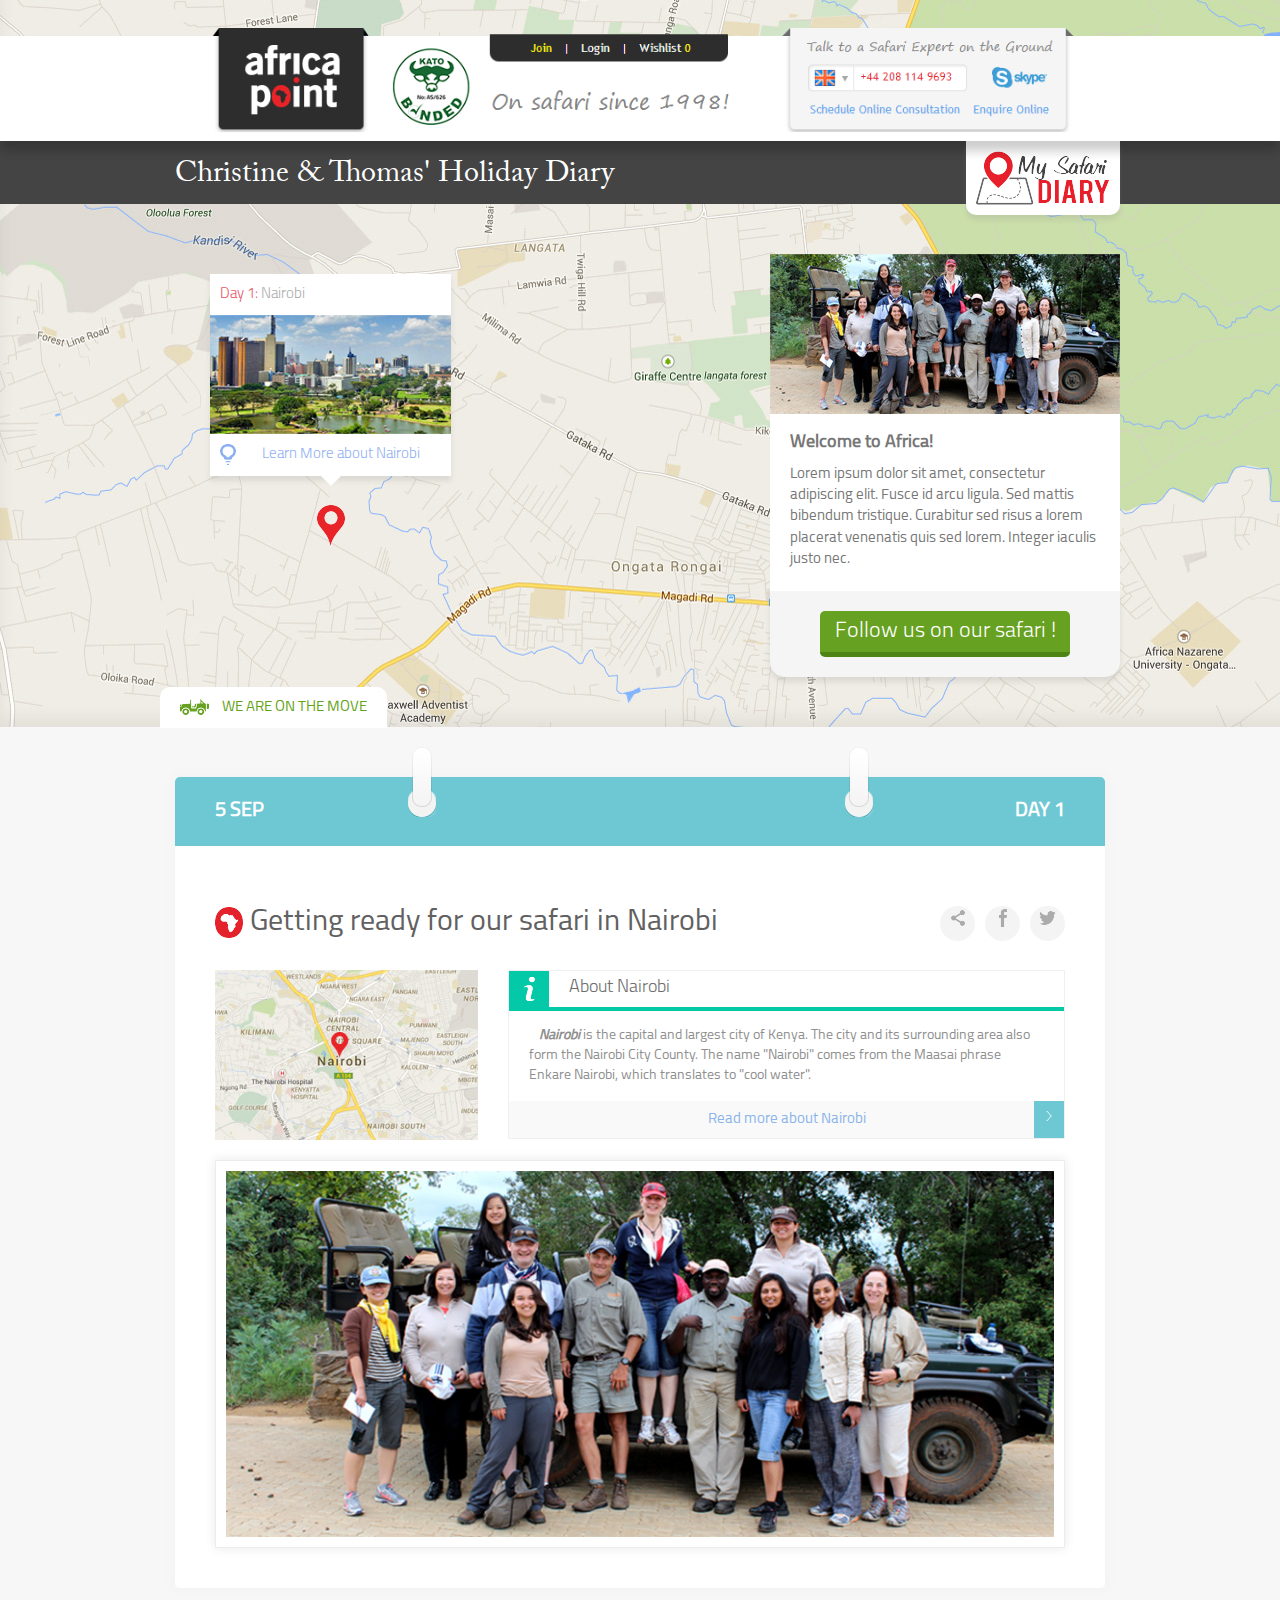
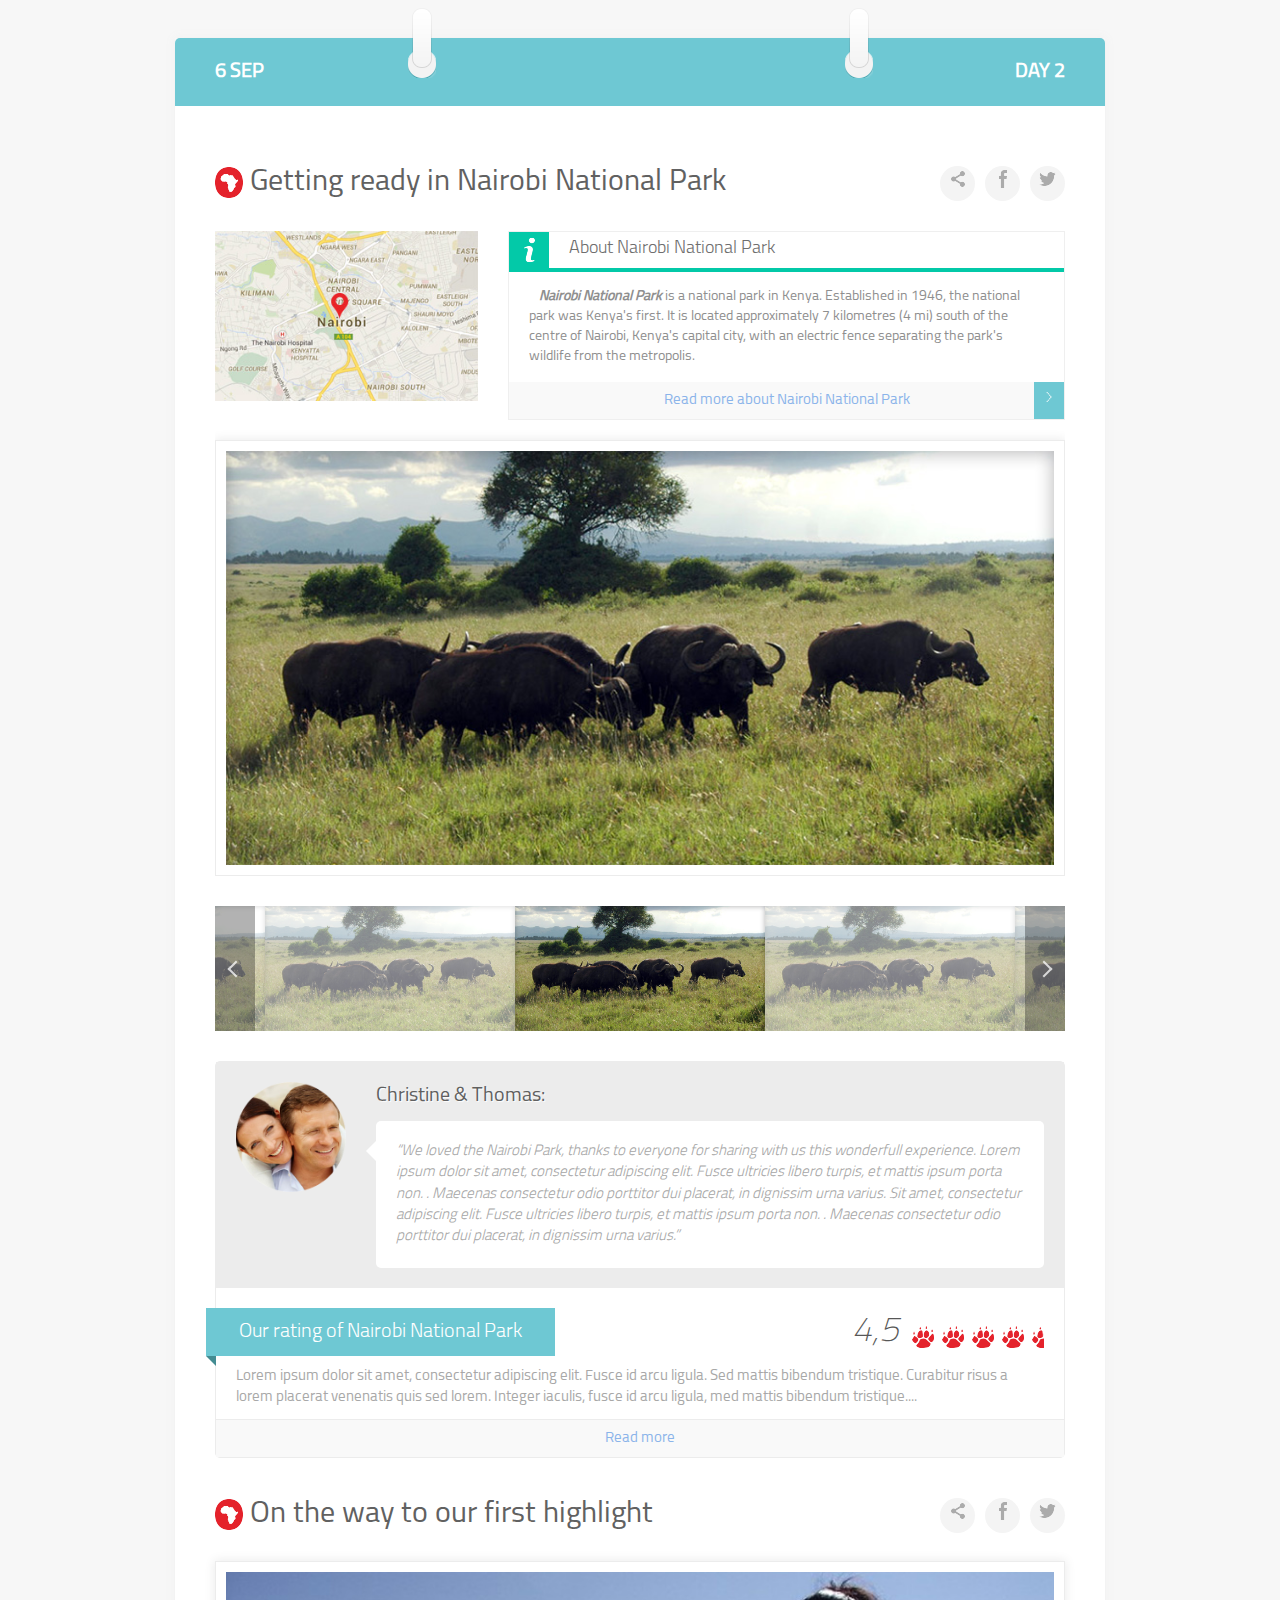
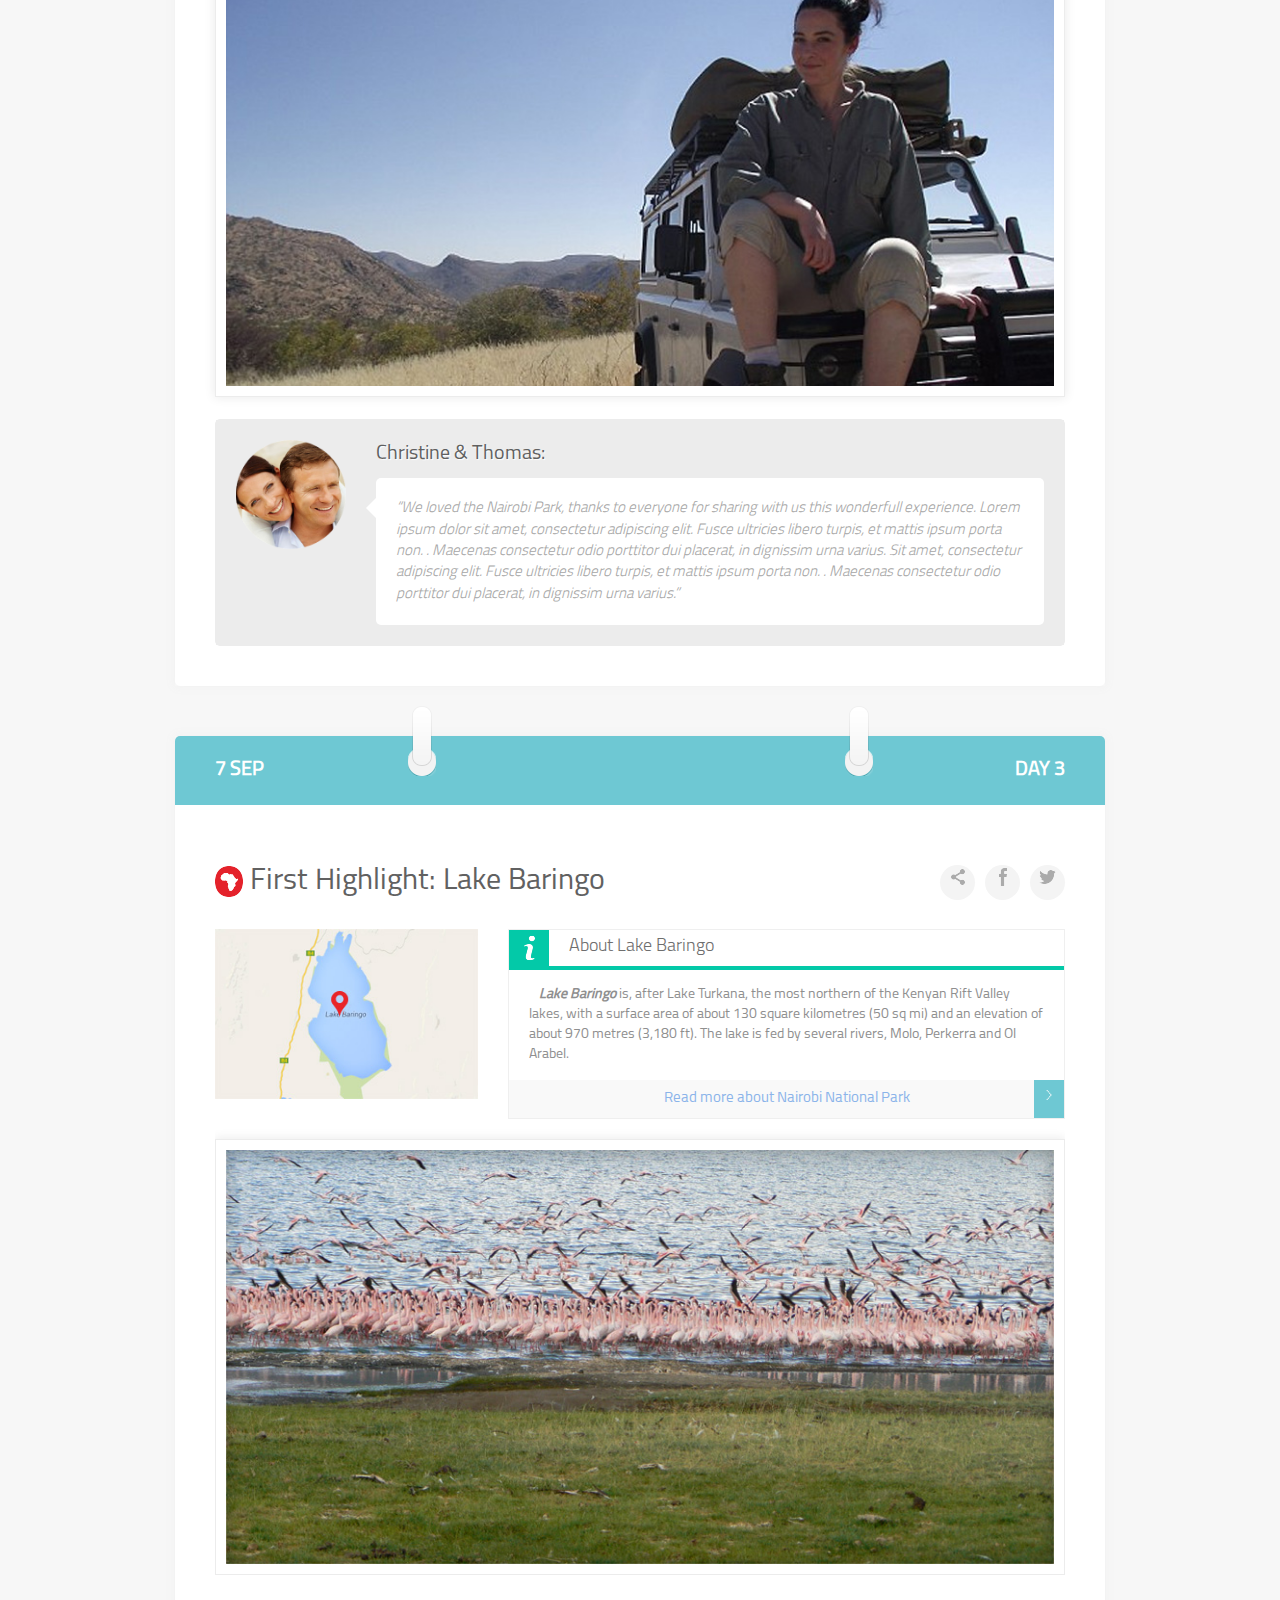
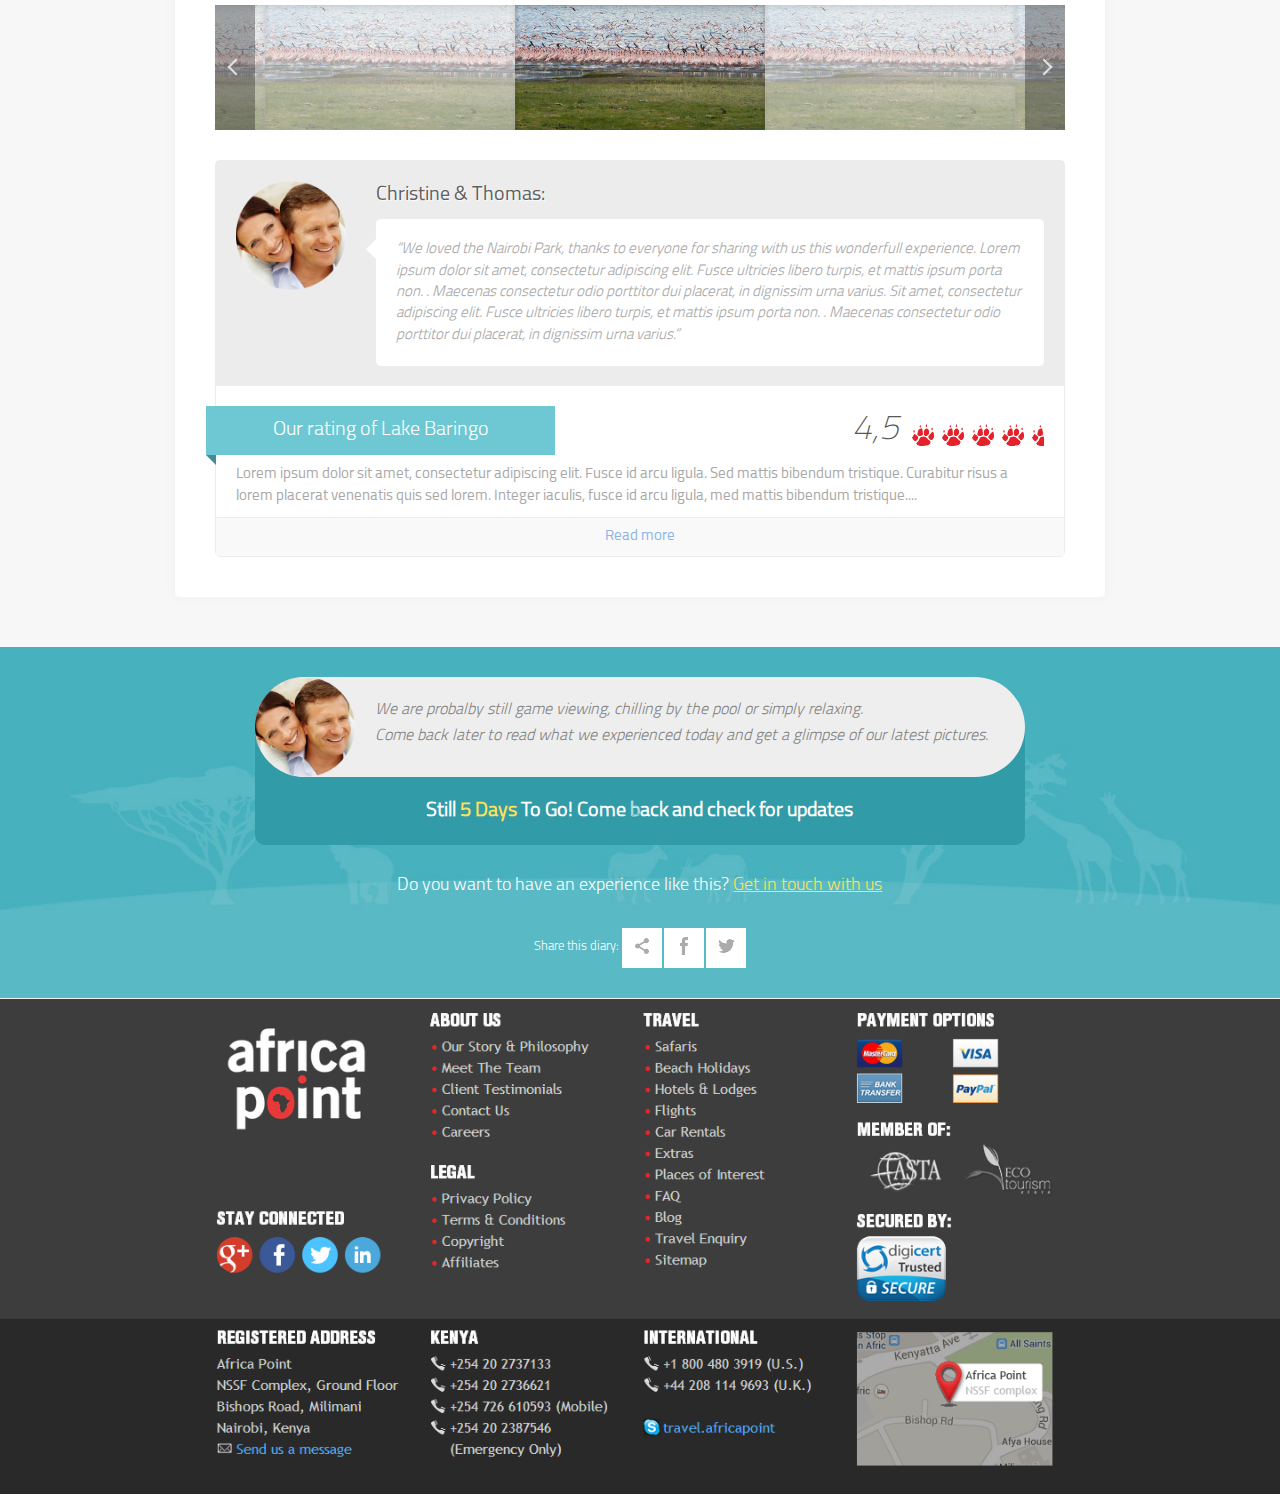
==== diary.html @ 5aac563c "vista diary" ====
<!DOCTYPE html>
<html lang="en">
<head>
  <meta charset="utf-8">
  <meta http-equiv="X-UA-Compatible" content="IE=edge">
  <meta name="viewport" content="width=device-width, initial-scale=1">
  <title>. : Africa Point : .</title>

  <link rel="icon" type="image/png" href="images/favicon.png" />

  <!-- Bootstrap -->
  <link href="css/bootstrap.min.css" rel="stylesheet">
  <link rel="stylesheet" type="text/css" href="slick/slick.css"/>
  <link href="css/style.css" rel="stylesheet">

  <!-- HTML5 Shim and Respond.js IE8 support of HTML5 elements and media queries -->
  <!-- WARNING: Respond.js doesn't work if you view the page via file:// -->
  <!--[if lt IE 9]>
    <script src="https://oss.maxcdn.com/html5shiv/3.7.2/html5shiv.min.js"></script>
    <script src="https://oss.maxcdn.com/respond/1.4.2/respond.min.js"></script>
    <![endif]-->
  </head>
  <body>
    <section id="map">
      <header>
        <img src="img/header_short.png" alt="">
      </header>
      <div class="title-banner">
        <div class="container">
          Christine & Thomas' Holiday Diary
          <div class="banner">
            <img src="img/diary_icon.png" alt="">
          </div>
        </div>
      </div>
      <div class="container content">
        <div class="row">
          <div class="col-xs-6">
            <div class="location-box">
              <div class="title">
                <span>Day 1:</span> Nairobi
              </div>
              <img src="img/city_pic.jpg" alt="">
              <div class="message">
                <div class="row">
                  <div class="col-xs-2">
                    <img src="img/lightbulb_icon.png" alt="">
                  </div>
                  <div class="col-xs-10">
                    Learn More about Nairobi
                  </div>
                </div>
              </div>
              <img id="location-pin" src="img/location_red_icon.png" alt="">
            </div>
          </div>
          <div class="col-xs-6">
            <div class="safari-box">
              <img src="img/group_pic_small.jpg" alt="">
              <div class="message">
                <h4>
                  <strong>Welcome to Africa!</strong>
                </h4>
                <p>
                  Lorem ipsum dolor sit amet, consectetur adipiscing elit. Fusce id arcu ligula. Sed mattis bibendum tristique. Curabitur sed risus a lorem placerat venenatis quis sed lorem. Integer iaculis justo nec.
                </p>
              </div>
              <div class="button">
                <a href="#" class="btn-green">
                  Follow us on our safari !
                </a>
              </div>
            </div>
          </div>
        </div>
      </div>
    </section>
    <section class="gray-section">
      <div class="container">
        <div class="tab-tag">
          <img src="img/jeep_icon.png" alt="">
          WE ARE ON THE MOVE
        </div>
        <div class="row">
          <div class="col-xs-12">
            <div class="calendar-box">
              <img class="hanger-left" src="img/hanger.png" alt="">
              <img class="hanger-right" src="img/hanger.png" alt="">
              <div class="title">
                <div class="row">
                  <div class="col-xs-6">
                    5 SEP
                  </div>
                  <div class="col-xs-6 text-right">
                    DAY 1
                  </div>
                </div>
              </div>
              <div class="message">
                <div class="row">
                  <div class="col-xs-12">
                    <h2 class="black-text">
                      <img src="img/africa_icon.png" alt="">
                      Getting ready for our safari in Nairobi
                      <a href="#" class="gray-circle">
                        <img src="img/twitter_circle_icon.png" alt="">
                      </a>
                      <a href="#" class="gray-circle">
                        <img src="img/facebook_circle_icon.png" alt="">
                      </a>
                      <a href="#" class="gray-circle">
                        <img src="img/share_circle_icon.png" alt="">
                      </a>
                    </h2><br>
                  </div>
                </div>
                <div class="row">
                  <div class="col-xs-4">
                    <img class="full-width" src="img/nairobi_map.jpg" alt="">
                  </div>
                  <div class="col-xs-8">
                    <div class="info-box">
                      <div class="title">
                        <div class="icon">
                          <img src="img/info_icon.png" alt="">
                        </div>
                        About Nairobi
                      </div>
                      <div class="message">
                        <strong><em>Nairobi</em></strong>  is the capital and largest city of Kenya. The city and its surrounding area also form the Nairobi City County. The name "Nairobi" comes from the Maasai phrase Enkare Nairobi, which translates to "cool water". 
                      </div>
                      <a href="#" class="button">
                        Read more about Nairobi
                        <div class="arrow">
                          <img src="img/arrow_right_mini.png" alt="">
                        </div>
                      </a>
                    </div>
                  </div>
                </div>
                <div class="row">
                  <div class="col-xs-12">
                    <div class="bordered-img">
                      <img src="img/group_pic.jpg" alt="">
                    </div>
                  </div>
                </div>
              </div>
            </div>

            <div class="calendar-box">
              <img class="hanger-left" src="img/hanger.png" alt="">
              <img class="hanger-right" src="img/hanger.png" alt="">
              <div class="title">
                <div class="row">
                  <div class="col-xs-6">
                    6 SEP
                  </div>
                  <div class="col-xs-6 text-right">
                    DAY 2
                  </div>
                </div>
              </div>
              <div class="message">
                <div class="row">
                  <div class="col-xs-12">
                    <h2 class="black-text">
                      <img src="img/africa_icon.png" alt="">
                      Getting ready in Nairobi National Park
                      <a href="#" class="gray-circle">
                        <img src="img/twitter_circle_icon.png" alt="">
                      </a>
                      <a href="#" class="gray-circle">
                        <img src="img/facebook_circle_icon.png" alt="">
                      </a>
                      <a href="#" class="gray-circle">
                        <img src="img/share_circle_icon.png" alt="">
                      </a>
                    </h2><br>
                  </div>
                </div>
                <div class="row">
                  <div class="col-xs-4">
                    <img class="full-width" src="img/nairobi_map.jpg" alt="">
                  </div>
                  <div class="col-xs-8">
                    <div class="info-box">
                      <div class="title">
                        <div class="icon">
                          <img src="img/info_icon.png" alt="">
                        </div>
                        About Nairobi National Park
                      </div>
                      <div class="message">
                        <strong><em>Nairobi National Park</em></strong> is a national park in Kenya. Established in 1946, the national park was Kenya's first. It is located approximately 7 kilometres (4 mi) south of the centre of Nairobi, Kenya's capital city, with an electric fence separating the park's wildlife from the metropolis.
                      </div>
                      <a href="#" class="button">
                        Read more about Nairobi National Park
                        <div class="arrow">
                          <img src="img/arrow_right_mini.png" alt="">
                        </div>
                      </a>
                    </div>
                  </div>
                </div>
                <div class="seo-galleries thumbnail-gallery thumbnail-gallery-large thumbnail-gallery- seo-gallery">
                  <div class="seo-gallery-wrap gallery-wrapper-large gallery-wrapper-bottom">
                    <div class="slider slider-for">
                      <div class="bordered-img">
                        <img src="img/buffalos_pic.jpg" alt="">
                      </div>
                      <div class="bordered-img">
                        <img src="img/buffalos_pic.jpg" alt="">
                      </div>
                      <div class="bordered-img">
                        <img src="img/buffalos_pic.jpg" alt="">
                      </div>
                      <div class="bordered-img">
                        <img src="img/buffalos_pic.jpg" alt="">
                      </div>
                      <div class="bordered-img">
                        <img src="img/buffalos_pic.jpg" alt="">
                      </div>
                    </div>
                    <div class="slider slider-nav">
                      <div>
                        <img src="img/buffalos_pic.jpg" alt="">
                      </div>
                      <div>
                        <img src="img/buffalos_pic.jpg" alt="">
                      </div>
                      <div>
                        <img src="img/buffalos_pic.jpg" alt="">
                      </div>
                      <div>
                        <img src="img/buffalos_pic.jpg" alt="">
                      </div>
                      <div>
                        <img src="img/buffalos_pic.jpg" alt="">
                      </div>
                    </div>
                  </div>
                </div>
                <div class="review-box">
                  <div class="gray-banner">
                    <div class="row">
                      <div class="col-xs-2">
                        <img src="img/profile_img.png" alt="">
                      </div>
                      <div class="col-xs-10">
                        <div class="username">
                          Christine & Thomas:
                        </div>
                        <div class="comment">
                          <em>
                            “We loved the Nairobi Park, thanks to everyone for sharing with us this wonderfull experience. Lorem ipsum dolor sit amet, consectetur adipiscing elit. Fusce ultricies libero turpis, et mattis ipsum porta non. . Maecenas consectetur odio porttitor dui placerat, in dignissim urna varius. Sit amet, consectetur adipiscing elit. Fusce ultricies libero turpis, et mattis ipsum porta non. . Maecenas consectetur odio porttitor dui placerat, in dignissim urna varius.”
                          </em>
                        </div>
                      </div>
                    </div>
                  </div>
                  <div class="white-banner">
                    <div class="row">
                      <div class="col-xs-5">
                        <div class="title">
                          Our rating of Nairobi National Park 
                        </div>
                      </div>
                      <div class="col-xs-7 text-right">
                        <div class="rate">
                          <span>4,5</span>
                          <img src="img/rating_paw.png" alt="">
                          <img src="img/rating_paw.png" alt="">
                          <img src="img/rating_paw.png" alt="">
                          <img src="img/rating_paw.png" alt="">
                          <img src="img/rating_half_paw.png" alt="">
                        </div>
                      </div>
                    </div>
                    <div class="row">
                      <div class="col-xs-12">
                        <p>
                          Lorem ipsum dolor sit amet, consectetur adipiscing elit. Fusce id arcu ligula. Sed mattis bibendum tristique. Curabitur  risus a lorem placerat venenatis quis sed lorem. Integer iaculis, fusce id arcu ligula, med mattis bibendum tristique....
                        </p>
                      </div>
                    </div>
                    <a href="#" class="button">
                      Read more
                    </a>
                  </div>
                </div>
                <div class="row">
                  <div class="col-xs-12">
                    <h2 class="black-text">
                      <img src="img/africa_icon.png" alt="">
                      On the way to our first highlight
                      <a href="#" class="gray-circle">
                        <img src="img/twitter_circle_icon.png" alt="">
                      </a>
                      <a href="#" class="gray-circle">
                        <img src="img/facebook_circle_icon.png" alt="">
                      </a>
                      <a href="#" class="gray-circle">
                        <img src="img/share_circle_icon.png" alt="">
                      </a>
                    </h2>
                    <div class="bordered-img">
                      <img src="img/jeep_girl_pic.jpg" alt="">
                    </div><br><br>
                    <div class="review-box">
                      <div class="gray-banner">
                        <div class="row">
                          <div class="col-xs-2">
                            <img src="img/profile_img.png" alt="">
                          </div>
                          <div class="col-xs-10">
                            <div class="username">
                              Christine & Thomas:
                            </div>
                            <div class="comment">
                              <em>
                                “We loved the Nairobi Park, thanks to everyone for sharing with us this wonderfull experience. Lorem ipsum dolor sit amet, consectetur adipiscing elit. Fusce ultricies libero turpis, et mattis ipsum porta non. . Maecenas consectetur odio porttitor dui placerat, in dignissim urna varius. Sit amet, consectetur adipiscing elit. Fusce ultricies libero turpis, et mattis ipsum porta non. . Maecenas consectetur odio porttitor dui placerat, in dignissim urna varius.”
                              </em>
                            </div>
                          </div>
                        </div>
                      </div>
                    </div>
                  </div>
                </div>
              </div>
            </div>

            <div class="calendar-box">
              <img class="hanger-left" src="img/hanger.png" alt="">
              <img class="hanger-right" src="img/hanger.png" alt="">
              <div class="title">
                <div class="row">
                  <div class="col-xs-6">
                    7 SEP
                  </div>
                  <div class="col-xs-6 text-right">
                    DAY 3
                  </div>
                </div>
              </div>
              <div class="message">
                <div class="row">
                  <div class="col-xs-12">
                    <h2 class="black-text">
                      <img src="img/africa_icon.png" alt="">
                      First Highlight: Lake Baringo
                      <a href="#" class="gray-circle">
                        <img src="img/twitter_circle_icon.png" alt="">
                      </a>
                      <a href="#" class="gray-circle">
                        <img src="img/facebook_circle_icon.png" alt="">
                      </a>
                      <a href="#" class="gray-circle">
                        <img src="img/share_circle_icon.png" alt="">
                      </a>
                    </h2><br>
                  </div>
                </div>
                <div class="row">
                  <div class="col-xs-4">
                    <img class="full-width" src="img/lake_map.jpg" alt="">
                  </div>
                  <div class="col-xs-8">
                    <div class="info-box">
                      <div class="title">
                        <div class="icon">
                          <img src="img/info_icon.png" alt="">
                        </div>
                        About Lake Baringo
                      </div>
                      <div class="message">
                        <strong><em>Lake Baringo</em></strong> is, after Lake Turkana, the most northern of the Kenyan Rift Valley lakes, with a surface area of about 130 square kilometres (50 sq mi) and an elevation of about 970 metres (3,180 ft). The lake is fed by several rivers, Molo, Perkerra and Ol Arabel.
                      </div>
                      <a href="#" class="button">
                        Read more about Nairobi National Park
                        <div class="arrow">
                          <img src="img/arrow_right_mini.png" alt="">
                        </div>
                      </a>
                    </div>
                  </div>
                </div>
                <div class="seo-galleries thumbnail-gallery thumbnail-gallery-large thumbnail-gallery- seo-gallery">
                  <div class="seo-gallery-wrap gallery-wrapper-large gallery-wrapper-bottom">
                    <div class="slider slider-for">
                      <div class="bordered-img">
                        <img src="img/birds_pic.jpg" alt="">
                      </div>
                      <div class="bordered-img">
                        <img src="img/birds_pic.jpg" alt="">
                      </div>
                      <div class="bordered-img">
                        <img src="img/birds_pic.jpg" alt="">
                      </div>
                      <div class="bordered-img">
                        <img src="img/birds_pic.jpg" alt="">
                      </div>
                      <div class="bordered-img">
                        <img src="img/birds_pic.jpg" alt="">
                      </div>
                    </div>
                    <div class="slider slider-nav">
                      <div>
                        <img src="img/birds_pic.jpg" alt="">
                      </div>
                      <div>
                        <img src="img/birds_pic.jpg" alt="">
                      </div>
                      <div>
                        <img src="img/birds_pic.jpg" alt="">
                      </div>
                      <div>
                        <img src="img/birds_pic.jpg" alt="">
                      </div>
                      <div>
                        <img src="img/birds_pic.jpg" alt="">
                      </div>
                    </div>
                  </div>
                </div>
                <div class="review-box">
                  <div class="gray-banner">
                    <div class="row">
                      <div class="col-xs-2">
                        <img src="img/profile_img.png" alt="">
                      </div>
                      <div class="col-xs-10">
                        <div class="username">
                          Christine & Thomas:
                        </div>
                        <div class="comment">
                          <em>
                            “We loved the Nairobi Park, thanks to everyone for sharing with us this wonderfull experience. Lorem ipsum dolor sit amet, consectetur adipiscing elit. Fusce ultricies libero turpis, et mattis ipsum porta non. . Maecenas consectetur odio porttitor dui placerat, in dignissim urna varius. Sit amet, consectetur adipiscing elit. Fusce ultricies libero turpis, et mattis ipsum porta non. . Maecenas consectetur odio porttitor dui placerat, in dignissim urna varius.”
                          </em>
                        </div>
                      </div>
                    </div>
                  </div>
                  <div class="white-banner">
                    <div class="row">
                      <div class="col-xs-5">
                        <div class="title">
                          Our rating of Lake Baringo
                        </div>
                      </div>
                      <div class="col-xs-7 text-right">
                        <div class="rate">
                          <span>4,5</span>
                          <img src="img/rating_paw.png" alt="">
                          <img src="img/rating_paw.png" alt="">
                          <img src="img/rating_paw.png" alt="">
                          <img src="img/rating_paw.png" alt="">
                          <img src="img/rating_half_paw.png" alt="">
                        </div>
                      </div>
                    </div>
                    <div class="row">
                      <div class="col-xs-12">
                        <p>
                          Lorem ipsum dolor sit amet, consectetur adipiscing elit. Fusce id arcu ligula. Sed mattis bibendum tristique. Curabitur  risus a lorem placerat venenatis quis sed lorem. Integer iaculis, fusce id arcu ligula, med mattis bibendum tristique....
                        </p>
                      </div>
                    </div>
                    <a href="#" class="button">
                      Read more
                    </a>
                  </div>
                </div>
              </div>

            </div>
          </div>
        </div>
      </section>
      <section class="blue-animals">
        <div class="container">
          <div class="row">
            <div class="col-xs-10 col-xs-offset-1">
              <div class="dark-blue-box">
                <div class="blue-message-box">
                  <img src="img/profile_img.png" alt="">
                  <em>
                  We are probalby still game viewing, chilling by the pool or simply relaxing.<br>
                  Come back later to read what we experienced today and get a glimpse of our latest pictures.
                  </em>
                </div>
                <div class="message">
                  Still <span class="yellow-text">5 Days</span> To Go! Come back and check for updates
                </div>
              </div><br>
              <h4 class="text-center">
                Do you want to have an experience like this? <a href="#" class="yellow-text">Get in touch with us</a>
              </h4><br>
              <div class="row">
                <div class="col-xs-12 text-center">
                  <small>Share this diary:</small>
                  <a href="#" class="square-link">
                    <img src="img/share_circle_icon.png" alt="">
                  </a>
                  <a href="#" class="square-link">
                    <img src="img/facebook_circle_icon.png" alt="">
                  </a>
                  <a href="#" class="square-link">
                    <img src="img/twitter_circle_icon.png" alt="">
                  </a>
                </div>
              </div>
            </div>
          </div>
        </div>
      </section>
      <footer>
        <img src="img/footer.png" alt="">
      </footer>

      <!-- jQuery (necessary for Bootstrap's JavaScript plugins) -->
      <script src="https://ajax.googleapis.com/ajax/libs/jquery/1.11.1/jquery.min.js"></script>
      <!-- Include all compiled plugins (below), or include individual files as needed -->
      <script src="js/bootstrap.min.js"></script>
      <script src="js/main.js"></script>
      <script type="text/javascript" src="slick/slick.min.js"></script>
      <script>
        $('.slider-for').slick({
          slidesToShow: 1,
          slidesToScroll: 1,
          arrows: false,
          fade: true,
          asNavFor: '.slider-nav'
        });
        $('.slider-nav').slick({
          slidesToShow: 3,
          slidesToScroll: 1,
          asNavFor: '.slider-for',
          dots: true,
          centerMode: true,
          focusOnSelect: true
        });
      </script>
    </body>
    </html>
---- css/style.css ----
@font-face {
	font-family: "Dancing Script";
	src: url(../fonts/dancing-script.otf);
}

@font-face {
	font-family: "Adobe Caslon";
	src: url(../fonts/adobe_caslon.ttf);
}

@font-face {
	font-family: "Titillium Light";
	src: url(../fonts/titillium-light.otf);
}

@font-face {
	font-family: "Titillium Regular";
	src: url(../fonts/titillium-regular.otf);
}

@font-face {
	font-family: "Titillium Thin";
	src: url(../fonts/titillium-thin.otf);
}

@font-face {
	font-family: "Segoe Print";
	src: url(../fonts/segoe-print.ttf);
}

@font-face {
	font-family: "Roboto Light";
	src: url(../fonts/roboto-light.ttf);
}

body {
	font-family: "Titillium Regular";
	font-size: 15px;
	color: #A8A8A8;
}

/*REMOVER UNA VEZ INSERTADO EL HEADER Y EL FOOTER*/
header>img,
footer>img {
	width: 100%;
}
/*REMOVER UNA VEZ INSERTADO EL HEADER Y EL FOOTER*/

#home {
	padding: 20px 0 0;
	background-image: url(../img/banner_1.jpg);
	position: relative;
	color: #fff;
}

.font-dancing-script {
	font-family: "Dancing Script";
}

.font-44 {
	font-size: 44px;
}

.dark-text-shadow {
	text-shadow: -2px -2px 6px rgba(0,0,0,0.5);
}

.dark-container {
	background-color: rgba(0,0,0,0.7);
	width: 100%;
	padding: 20px 30px;
	color: #fff;
	font-family: "Roboto Light";
}

a {
	color: #7E9BD3;
}

.dark-container .banner {
	background-color: #323232;
	color: #C4C4C4;
	padding: 15px 0;
	text-align: center;
	margin: 20px -30px;
}

.dark-container p {
	margin-bottom: 15px;
}

.two-lines-icon {
	margin-top: 10px;
}

.btn-orange {
	text-shadow: -1px -1px 6px rgba(0,0,0,0.5);
	font-family: "Dancing Script";
	background-color: #ff9b29;
	color: #fff !important;
	padding: 10px 0;
	text-align: center;
	border-bottom: 5px solid #b86114;
	font-size: 36px;
	width: 100%;
	display: block;
	border-radius: 5px;
	-moz-border-radius: 5px;
	-webkit-border-radius: 5px;
}

.btn-orange:hover {
	text-decoration: none;
}

section.white {
	background-color: #fff;
	padding: 30px 0;
}

.breadcrumb {
	background-color: transparent;
}

.breadcrumb a {
	text-decoration: underline;
}

.gray-title {
	background-color: #F5F5F5;
	padding: 10px;
	color: #5F5F5F;
	font-size: 18px;
	font-weight: bold;
	width: 100%;
}

.resumed-list {
	list-style: none;
	-webkit-padding-start: 0;
}

.resumed-list li {
	padding: 10px 10px 10px 25px;
	border-bottom: 1px dashed #C9C9C9;
	position: relative;
}

.resumed-list li:after {
	content: " ";
	background-image: url(../img/more_icon.png);
	width: 15px;
	height: 15px;
	position: absolute;
	left: 0;
	top: 50%;
	margin-top: -7px;
}

.orange-link {
	color: #F99442;
}

.post {
	padding: 0 0 10px;
	border-bottom: 1px dashed #C9C9C9;
	line-height: 16px;
}

img {
	max-width: 100%;
}

.promotion {
	background-image: url(../img/img_bg_1.jpg);
	font-family: "Titillium Light";
	width: 289px;
	height: 213px;
	margin-top: 10px;
	padding: 20px;
	color: #fff;
}

.promotion>span {
	font-size: 22px;
	line-height: 20px;
	margin-bottom: 20px;
	display: block;
}

.promotion .check-list {
	list-style-image: url(../img/check_icon.png);
	-webkit-padding-start: 25px;
	font-size: 16px;
	padding-top: 20px;
}

.black-title {
	font-family: "Segoe Print";
	background-color: #2D2D2D;
	padding: 10px 20px;
	width: 100%;
	color: #fff;
	line-height: 48px;
	white-space: nowrap;
}

.black-title a {
	line-height: 42px;
}

section.blue {
	background: -webkit-linear-gradient(#63ACCF, #A8D5EA); /* For Safari 5.1 to 6.0 */
	background: -o-linear-gradient(#63ACCF, #A8D5EA); /* For Opera 11.1 to 12.0 */
	background: -moz-linear-gradient(#63ACCF, #A8D5EA); /* For Firefox 3.6 to 15 */
	background: linear-gradient(#63ACCF, #A8D5EA); /* Standard syntax */
	padding: 30px 0;
	color: #fff;
	font-family: "Titillium Light";
}

.blue-box {
	background-color: #7BBAD9;
	padding: 20px 30px;
	border-radius: 10px;
	-moz-border-radius: 10px;
	-webkit-border-radius: 10px;
	margin: 20px 0;
}

.main-title {
	margin-top: 5px;
	border-bottom: 1px solid #DBDBDB;
	padding-bottom: 15px;
	color: #616161;
}

.black-text {
	color: #616161;
}

.location-view {
	position: relative;
}

.location-view .days {
	min-width: 180px;
	position: absolute;
	left: 0;
	top: 20px;
	background-color: #fff;
	padding: 5px 15px;
	color: #737373;
	height: 35px;
}

.font-18 {
	font-size: 18px;
}

.location-view .price {
	min-width: 180px;
	font-family: "Titillium Light";
	position: absolute;
	left: 0;
	top: 55px;
	background-color: #4E4E4E;
	color: #fff;
	padding: 5px 15px;
	font-size: 20px;
}

.font-22 {
	font-size: 22px;
}

.location-view .wildlife {
	font-family: "Titillium Light";
	background-color: rgba(0,0,0,0.4);
	color: #fff;
	position: absolute;
	width: 100%;
	bottom: 0;
	padding: 10px 20px;
	font-size: 12px;
	line-height: 26px;
}

.location-view .wildlife img {
	margin: 0 5px;
}

.details {
	background-color: #EEEEEE;
	padding: 10px;
	width: 100%;
}

.details .social {
	background-color: #F5F5F5;
	width: auto;
	text-align: center;
	padding: 15px;
	display: inline-block;
	margin: 0 -1px;
	width: 53px;
	height: 53px;
	line-height: 18px;
}

.btn-green {
	font-family: "Titillium Regular";
	background-color: #66A121;
	color: #fff !important;
	padding: 5px 0;
	text-align: center;
	border-bottom: 5px solid #4B8514;
	font-size: 20px;
	width: 100%;
	display: block;
	border-radius: 5px;
	-moz-border-radius: 5px;
	-webkit-border-radius: 5px;
}

.btn-green:hover {
	text-decoration: none;
}

.combo {
	margin-top: 40px;
}

.combo p,
.post p {
	font-family: "Titillium Light";
}

.orange-hr {
	border-color: #AF5F1A;
}

.orange-checklist {
	list-style-image: url(../img/orange_check.png);
	-webkit-padding-start: 25px;
}

.segoe-print-font {
	font-family: "Segoe Print";
}

.green-arrow-down {
	margin-bottom: -70px;
}

.video-box {
	box-shadow: 0 0 10px 2px #EDEDED;
	padding: 10px;
}

.tag-box {
	position: relative;
	margin-left: 30px;
	border-left: 1px dashed #82BFDB;
}

.tag {
	position: relative;
	height: 70px;
	margin-bottom: 15px;
	padding-left: 40px;
	background-color: #F5F5F5;
	font-family: "Roboto Light";
	font-size: 16px;
}

.tag .icon {
	position: absolute;
	top: 0;
	left: -60px;
}

.tag .content {
	padding: 10px;
	height: 70px;
}

section.orange {
	background-image: url(../img/carousel_section_background.jpg);
	padding: 30px 0;
	color: #fff;
	min-height: 440px;
}

.couple-box {
	border-radius: 10px;
	-moz-border-radius: 10px;
	-webkit-border-radius: 10px;
	padding: 20px;
	background-color: #fff;
}

.profile-pic img {
	border-radius: 50%;
	-moz-border-radius: 50%;
	-webkit-border-radius: 50%;
	border: 3px solid #fff;
}

#couple_carousel {
	margin: 30px 0;
}

#couple_carousel .carousel-control {
	width: auto;
}

#couple_carousel .carousel-control.right {
	background: transparent;
	right: -50px;
	top: 50%;
	margin-top: -40px;
}

#couple_carousel .carousel-control.left {
	background: transparent;
	left: -50px;
	top: 50%;
	margin-top: -35px;
}

.gray-text {
	color: #5C5C5C;
}

.profile-pic {
	position: relative;
	z-index: 1;
}

.couples-tag .profile-pic {
	width: 110%;
	position: relative;
	z-index: 1;
}

.profile-title {
	margin: 0 -15px;
	font-size: 20px;
}

.location-img {
	position: relative;
	margin: 0 -5px 20px;
}

.location-img>img {
	margin-top: -30px;
	width: 100%;
}

.location-img .title {
	position: absolute;
	left: 0;
	bottom: 0;
	width: 100%;
	background-color: rgba(0,0,0,0.4);
	color: #fff;
	padding: 5px 10px;
	line-height: 26px;
}

.btn-green {
	font-family: "Titillium Light";
	background-color: #66A121;
	color: #fff !important;
	padding: 5px 0;
	text-align: center;
	border-bottom: 5px solid #4E8414;
	font-size: 22px;
	width: 100%;
	display: block;
	border-radius: 5px;
	-moz-border-radius: 5px;
	-webkit-border-radius: 5px;
}

.btn-green:hover {
	text-decoration: none;
}

.no-margin {
	margin: 0;
}

.no-padding {
	padding: 0;
}

menu {
	width: 100%;
	position: fixed;
	top: 0;
	padding: 10px 0;
	background-color: rgba(0,0,0,0.8);
	color: #fff;
	margin: 0;
	font-family: "Titillium Light";
	z-index: 10;
	height: 80px;
}

menu .category {
	margin: 15px 0;
	text-align: center;
}

menu .category.middle {
	border-left: 1px solid #fff;
	border-right: 1px solid #fff;
}

menu a {
	color: #fff;
}

menu a img {
	margin-right: 10px;
}

.profile-cover {
	position: relative;
}

.profile-cover .content {
	position: absolute;
	top: 0;
	left: 0;
	right: 0;
	bottom: 0;
}

.profile-cover .content .profile-pic {
	position: absolute;
	top: 50%;
	margin-top: -130px;
	left: 50%;
	margin-left: -129px;
	border: 5px solid #fff;
	border-radius: 50%;
	-moz-border-radius: 50%;
	-webkit-border-radius: 50%;
	box-shadow: -2px 1px 5px rgba(0,0,0,0.2);
}

.profile-cover .content .title {
	background-color: rgba(255,255,255,0.7);
	position: absolute;
	left: 0;
	bottom: 0;
	width: 100%;
	padding: 20px 0;
	text-align: center;
	color: #565B57;
}

.profile-cover .content .title h1,
.profile-cover .content .title h4 {
	margin: 0;
}

.profile-cover .cover {
	width: 100%;
}

section.gray {
	background-color: #F5F5F5;
	position: relative;
	padding: 20px 0;
	color: #808080;
}

section.gray .black-text {
	color: #5A5A5A;
}

.bordered-img {
	border: 4px solid #fff;
	display: inline-block;
	position: relative;
}

.full-breadcrumb {
	margin: 10px 0;
}

.pack {
	border: 1px solid #DCDCDC;
	border-radius: 10px;
	-moz-border-radius: 10px;
	-webkit-border-radius: 10px;
	padding: 20px 10px;
	width: 100%;
	margin-bottom: 20px;
	font-family: "Titillium Light";
}

.hr-margin {
	margin: 20px 0;
}

.gray-box {
	background-color: #F9F9F9;
	border-radius: 5px;
	-moz-border-radius: 5px;
	-webkit-border-radius: 5px;
	padding: 20px 10px;
	color: #AEAEAE;
	margin: 10px 0 20px;
	font-family: "Titillium Light";
}

.full-width {
	width: 100%;
}

.hotel {
	border: 1px solid #DCDCDC;
	border-radius: 0 0 10px 10px;
	-moz-border-radius: 0 0 10px 10px;
	-webkit-border-radius: 0 0 10px 10px;
	padding: 10px;
	margin-top: 20px;
}

.hotel .detail {
	border: 1px solid #DCDCDC;
	margin: 0 -11px;
	padding: 20px 10px;
}

.hotel .pic {
	margin: -10px -10px 30px;
}

.hotel .pic img {
	width: 100%;
}

.hotel p {
	margin-bottom: 20px;
}

.btn-box {
	border: 1px solid #DCDCDC;
	margin: -1px -11px -11px;
	border-radius: 0 0 10px 10px;
	-moz-border-radius: 0 0 10px 10px;
	-webkit-border-radius: 0 0 10px 10px;
	background-color: #F5F5F5;
	padding: 15px 0;
}

section.gray-mosaic {
	background-image: url(../img/forms_background.png);
	background-size: 100%;
	background-color: #F7F7F7;
	position: relative;
	padding: 20px 0;
	color: #808080;
}

section.gray-mosaic .well {
	background-color: #fff;
	box-shadow: 0 0 0 transparent;
	padding: 30px;
	border-radius: 10px;
	-moz-border-radius: 10px;
	-webkit-border-radius: 10px;
}

.alert-warning {
	color: #CBAC6B;
	background-color: #FDF8E4;
	border-color: #FCEED3;
	margin: 10px 0;
}

.gray-well {
	border-radius: 10px;
	-moz-border-radius: 10px;
	-webkit-border-radius: 10px;
	background-color: #F7F7F7;
	padding: 20px 30px;
	color: #616161;
}

.gray-well hr {
	border-color: #CFCFCF;
	margin: 10px 0;
}

.wishlist {
	margin-top: 20px;
}

.wishlist .item {
	position: relative;
	height: 160px;
	background-color: #F7F7F7;
	color: #883638;
	width: 100%;
	padding-left: 200px;
	margin-bottom: 10px;
}

.wishlist .item .pic {
	position: absolute;
	width: 200px;
	left: 0;
	top: 0;
}

.wishlist .item .pic img {
	width: 100%;
}

.wishlist .item .content {
	display: inline-block;
	width: 100%;
	padding: 15px 20px;
}

.wishlist .item .content .title {
	margin: -15px -20px 15px;
	padding: 10px 20px;
	border-bottom: 1px solid #E5E5E5;
	font-weight: bold;
	font-size: 18px;
}

.wishlist .item .content .title span {
	font-weight: normal;
	float: right;
	font-size: 22px;
	font-family: "Titillium Light";
	line-height: 26px;
}

.wishlist .item .content .title .days {
	background-color: #69DDF4;
	color: #fff;
	padding: 0 5px;
	border-radius: 5px;
	-moz-border-radius: 5px;
	-webkit-border-radius: 5px;
	margin-left: 10px;
	font-size: 20px;
	line-height: 29px;
}

.wishlist .item .content .status {
	font-weight: bold;
}

.wishlist .item .content .available {
	color: #609b2b;
}

.wishlist .item .content .paid {
	color: #585858;
}

.dropdown {
	position: relative;
	display: inline-block;
}

.dropdown:after {
	content: " ";
	position: absolute;
	top: 50%;
	right: 10px;
	width: 0; 
	height: 0; 
	border-left: 4px solid transparent;
	border-right: 4px solid transparent;
	border-top: 4px solid #616161;
}

.dropdown select {
	-webkit-appearance: none;
	-moz-appearance: none;
	appearance: none;
	background-color: #fff;
	min-width: 160px;
	border: 1px solid #D0D0D0;
	padding: 5px 20px 5px 10px;
	color: #616161;
	border-radius: 5px;
	-moz-border-radius: 5px;
	-webkit-border-radius: 5px;
	font-size: 14px;
}

select:focus {
	outline: 0;
}

select.dropdown option {
	color: #858585;
}

.btn-orange.checkout {
	font-family: "Titillium Light";
	text-shadow: 0 2px 1px rgba(0,0,0,0.5);
	font-size: 26px;
}

.profile-cover.cut .content .profile-pic {
	margin-top: -180px;
}

.hr-payment {
	border-color: #cacaca;
}

.well.gray {
	border: none;
}

.well.gray label {
	font-family: "Titillium Light";
	font-weight: normal;
	line-height: 30px;
	color: #616161;
}

.well.gray p {
	margin-bottom: 20px;
}

select.calendar {
	background-image: url(../img/calendar.jpg);
	background-repeat: no-repeat;
	background-position: top right;
	background-size: auto 34px;
	width: 100%;
	height: 34px;
	-webkit-appearance: none;
	-moz-appearance: none;
	appearance: none;
	background-color: #fff;
	min-width: 164px;
	border: 1px solid #cacaca;
	padding: 2px 20px 2px 10px;
	color: #616161;
	border-radius: 5px;
	-moz-border-radius: 5px;
	-webkit-border-radius: 5px;
	font-size: 14px;
	-webkit-box-shadow: inset 0 1px 1px rgba(0,0,0,.075);
	box-shadow: inset 0 1px 1px rgba(0,0,0,.075);
}

.payment-table {
	width: 100%;
}

.payment-table thead {
	background-color: #f7f7f7;
	color: #575757;
	font-weight: bold;
}

.payment-table thead tr th {
	text-align: center;
	padding: 10px 0;
}

.payment-table tbody tr td {
	padding: 10px 0;
	text-align: center;
	border-bottom: 1px solid #c9c9c9;
}

.font-bold {
	font-weight: bold;
}

.text-left {
	text-align: left !important;
}

.text-right {
	text-align: right !important;
}

.payment-table tbody .total {
	background-color: #f7f7f7;
	color: #575757;
	font-size: 18px;
}

.payment-table tbody .total td {
	border-bottom: none;
}

.payment-table tbody .total td {
	text-align: center;
	padding: 10px 0;
}

.method {
	min-height: 50px;
	color: #696969;
}

.method input[type="radio"] {
	vertical-align: middle;
}

.line-40 {
	margin-top: 14px !important;
}

.font-t-light {
	font-family: "Titillium Light";
}

.line-30 {
	line-height: 30px;
}

.dropdown.mini {
	width: 100%;
}

.dropdown.mini select {
	width: 100%;
	min-width: 0;
	padding: 5px 1px;
}

.fluid-text {
	white-space: nowrap;
}

.small-text {
	line-height: 16px;
	display: block;
}

.container {
	position: relative;
}

.set-up-text {
	font-family: "Titillium Thin";
	position: absolute;
	top: 200px;
	left: 0;
	width: 300px;
	font-size: 30px;
}

.add-pic {
	position: absolute;
	left: 50%;
	top: 50%;
	z-index: 2;
	margin-left: -20px;
	margin-top: -20px;
}

.edit-button {
	margin: 0 10px;
}

.btn-blue {
	width: 100%;
	background-color: #b7d3e0;
	color: #fff;
	text-align: center;
	border-bottom: 5px solid #abc4d0;
	border-radius: 10px;
	-moz-border-radius: 10px;
	-webkit-border-radius: 10px;
	padding: 40px 0;
	display: block;
	font-size: 20px;
	font-weight: bold;
}

.btn-blue:hover {
	text-decoration: none;
	opacity: 0.8;
	color: #fff;
}

.uncheck-feature {
	font-size: 14px;
	background-color: #F9F9F9;
	padding: 10px 20px;
	border-radius: 10px;
	margin: 0 20px;
	color: #C3C3C3;
	font-family: "Titillium Light";
}

.uncheck-feature [type="checkbox"] {
	margin-right: 10px;
}

.uncheck-feature [type="checkbox"]:before{
	position: relative;
	display: block;
	width: 15px;
	height: 15px;
	border: 1px solid #E3E3E3;
	content: "";
	background-image: url(../img/checkbox.jpg);
}

.uncheck-feature [type="checkbox"]:after{
	position: relative;
	display: block;
	left: 0px;
	top: -15px;
	width: 15px;
	height: 15px;
	content: "";
	background-repeat: no-repeat;
	background-position:center;
	background-image: url(../img/checkbox.jpg);
	border: 1px solid #E3E3E3;
}

.uncheck-feature [type="checkbox"]:checked:after{
	background-size: 100% 100%;
	background-image:  url(../img/check.png);
}

.add-hotel {
	position: relative;
	border: 3px dashed #EEEEEE;
	border-radius: 515x;
	-moz-border-radius: 15px;
	-webkit-border-radius: 15px;
	padding: 150px 20px;
	margin: 20px 0;
}

.add-hotel .add-pic {
	top: 130px;
}

.add-hotel span {
	font-family: "Titillium Light";
	text-align: center;
	font-size: 22px;
	color: #BFBFBF;
	margin: 10px 0;
	display: block;
}

.gray-mosaic .container h2 .uncheck-feature {
	background-color: #fff;
}

.tag-sticker {
	background-color: #F7F7F7;
	color: #AFAFAF;
	padding: 10px;
	border-radius: 5px;
	-moz-border-radius: 5px;
	-webkit-border-radius: 5px;
	height: 50px;
	font-size: 14px;
	line-height: 26px;
	margin-bottom: 10px;
}

.tag-sticker img {
	float: left;
	margin-top: 5px;
	margin-right: 10px;
}

.tag-sticker span {
	background-color: #fff;
	color: #9BBF75;
	padding: 2px 5px;
	border-radius: 5px;
	font-style: italic;
	height: 28px;
	width: 28px;
	text-align: center;
	display: inline-block;
	float: right;
}

.nav-tabs>li.active>a, .nav-tabs>li.active>a:hover, .nav-tabs>li.active>a:focus {
	background-color: #F7F7F7;
	color: #909090;
	padding-top: 20px;
	font-weight: bold;
}

.nav-tabs.nav-justified>.active>a, .nav-tabs.nav-justified>.active>a:hover, .nav-tabs.nav-justified>.active>a:focus {
	border-color: #F7F7F7;
	color: #909090;
}

.nav-tabs.nav-justified>li>a {
	border-radius: 0;
	-moz-border-radius: 0;
	-webkit-border-radius: 0;
	border: 1px solid #EDEDED;
	margin-right: -1px;
	color: #B4B4B4;
}

.nav-tabs>li>a:hover {
	border-color: #F7F7F7;
	background-color: #F7F7F7;
	color: #909090;
	padding-top: 20px;
}

.tab-content {
	background-color: #F7F7F7;
	padding: 20px;
	border-radius: 0 0 10px 10px;
	-moz-border-radius: 0 0 10px 10px;
	-webkit-border-radius: 0 0 10px 10px;
	margin-bottom: 20px;
}

.table {
	margin-bottom: 0;
}

.table>tbody>tr>td {
	line-height: 40px;
	border: none;
	border-bottom: 1px solid #DCDCDC;
}

.table>tbody>tr:last-child>td {
	border: none;
}

.table-count {
	background-color: #fff;
	padding: 2px 5px;
	border-radius: 5px;
	height: 30px;
	width: 30px;
	text-align: center;
	display: inline-block;
	margin: 0 10px;
	line-height: 25px;
}

.btn-blue.mini {
	padding: 30px 0;
}

.tag.mini {
	-webkit-border-radius: 10px;
	-moz-border-radius: 10px;
	border-radius: 10px;
	padding: 5px 10px;
	height: auto;
}

.full-width {
	width: 100%;
}

.table.guests thead tr th {
	font-family: "Titillium Light";
	border-top: 1px solid #EEEEEE !important;
	border-bottom: 1px solid #EEEEEE;
	padding: 10px;
	text-align: center;
	font-weight: normal;
}

.table.guests thead tr th:first-child {
	border: none !important;
	background-color: #25D4F3;
	color: #fff;
	border-radius: 10px 0 0 10px;
	-moz-border-radius: 10px 0 0 10px;
	-webkit-border-radius: 10px 0 0 10px;
	width: 40px;
}

.table.guests thead tr th:last-child {
	border-radius: 0 10px 10px 0;
	-moz-border-radius: 0 10px 10px 0;
	-webkit-border-radius: 0 10px 10px 0;
	border-right: 1px solid #EEEEEE;
	display: block;
	margin-bottom: -1px;
	text-align: right;
	padding: 10px 20px;
}

.table.guests tbody tr td {
	font-family: "Titillium Light";
	padding: 10px 0;
	border-bottom: 1px solid #EEEEEE;
	text-align: center;
	color: #6C6C6C;
}

.green-text {
	color: #6FA72C !important;
}

.table.guests tbody tr:last-child td {
	border: none;
}

.white-line-well {
	padding: 15px 30px;
	border: 1px solid #DFDFDF;
	border-radius: 10px;
	-moz-border-radius: 10px;
	-webkit-border-radius: 10px;
}

.table.payment-details {
	border-spacing: 0 10px;
	border-collapse: separate;
}

.table.payment-details tbody tr td {
	background-color: #F7F7F7;
	border: none;
	margin-bottom: 10px;
}

.table.payment-details tbody tr td:first-child {
	border-radius: 10px 0 0 10px;
	-moz-border-radius: 10px 0 0 10px;
	-webkit-border-radius: 10px 0 0 10px;
}

.table.payment-details tbody tr td:last-child {
	border-radius: 0 10px 10px 0;
	-moz-border-radius: 0 10px 10px 0;
	-webkit-border-radius: 0 10px 10px 0;
}

#honeymoon-registry {
	padding: 20px 0 0;
	background-image: url(../img/banner_2.jpg);
	position: relative;
	color: #fff;
}

.quote {
	font-family: "Titillium Light";
	padding: 168px 0 30px;
}

.rings {
	position: absolute;
	top: 50%;
	margin-top: -30px;
	left: -30px;
}

.gray-well .divider {
	border-top: 1px solid #e8e8e8;
	margin: 20px -20px;
}

.red-text {
	color: #9A4038;
}

.destination {
	margin: 10px 0 20px;
}

.destination p {
	font-family: "Titillium Light";
	font-size: 16px;
}

.font-titillium-light {
	font-family: "Titillium Light";
}

.couples-tag .location-img {
	margin-bottom: 0;
}

.couples-tag h4 {
	margin: 0 -5px;
	padding: 30px;
	background-color: #f5f5f5;
	color: #7D7D7D;
	font-family: "Titillium Light";
}

.white.big {
	padding: 70px 0;
}

.couples-tag .profile-title-big {
	margin: 40px -5px;
	font-size: 20px;
	padding: 0;
	background-color: transparent;
}

#profile-builder {
	padding-top: 63px;
}

#map {
	padding: 20px 0 0;
	background-image: url(../img/map_pic.jpg);
	position: relative;
	color: #fff;
}

#map header {
	box-shadow: 0 10px 10px 0 rgba(0,0,0,0.2);
	position: relative;
	z-index: 1;
}

#map .title-banner {
	padding: 10px 0;
	background-color: #444;
	color: #fff;
	font-family: "Adobe Caslon";
	font-size: 30px;
	position: relative;
}

#map .banner {
	position: absolute;
	top: -10px;
	right: 0;
	padding: 10px;
	border-radius: 0 0 10px 10px;
	-moz-border-radius: 0 0 10px 10px;
	-webkit-border-radius: 0 0 10px 10px;
	background-color: #fff;
	box-shadow: 0 5px 5px 0 rgba(140,140,140,0.2);
}

#map .content {
	padding: 50px 0;
}

.location-box {
	margin: 20px 50px;
	background-color: #fff;
	position: relative;
	display: inline-block;
	font-family: "Titillium Light";
	box-shadow: 0 5px 5px 0 rgba(140,140,140,0.2);
}

.location-box:after {
	position: absolute;
	width: 0; 
	height: 0; 
	border-left: 10px solid transparent;
	border-right: 10px solid transparent;
	border-top: 10px solid #fff;
	content: " ";
	bottom: -10px;
	left: 50%;
	margin-left: -10px;
}

.location-box .title {
	padding: 10px;
	color: #ADADAD;
}

.location-box .title span {
	color: #E85565;
}

.location-box .message {
	padding: 10px;
	color: #91B0F3;
}

.location-box .message img {
	max-width: inherit;
}

.location-box #location-pin {
	position: absolute;
	left: 50%;
	bottom: -70px;
	margin-left: -14px;
}

.safari-box {
	max-width: 350px;
	display: inline-block;
	color: #777;
	float: right;
}

.safari-box .message {
	background-color: #fff;
	padding: 10px 20px;
}

.safari-box .button {
	background-color: #F5F5F5;
	padding: 20px 50px;
	border-radius: 0 0 15px 15px;
	-moz-border-radius: 0 0 15px 15px;
	-webkit-border-radius: 0 0 15px 15px;
	box-shadow: 0 5px 5px 0 rgba(140,140,140,0.2);
}

.gray-section {
	position: relative;
	background-color: #F7F7F7;
	padding: 50px 0;
}

.tab-tag {
	position: absolute;
	top: -90px;
	left: 0;
	background-color: #fff;
	padding: 10px 20px;
	color: #63A319;
	border-radius: 10px 10px 0 0;
	-moz-border-radius: 10px 10px 0 0;
	-webkit-border-radius: 10px 10px 0 0;
}

.tab-tag img {
	margin-right: 10px;
}

.calendar-box {
	position: relative;
	width: 100%;
	margin-bottom: 50px;
	box-shadow: 0px 0px 10px 1px #F1F1F1;
	margin-bottom: 50px;
}

.calendar-box .hanger-left {
	position: absolute;
	top: -30px;
	left: 25%;
	margin-left: 0px;
}

.calendar-box .hanger-right {
	position: absolute;
	top: -30px;
	right: 25%;
	margin-right: 0px;
}

.calendar-box .title {
	padding: 20px 40px;
	background-color: #6EC8D3;
	border-radius: 5px 5px 0 0;
	-moz-border-radius: 5px 5px 0 0;
	-webkit-border-radius: 5px 5px 0 0;
	color: #fff;
	font-weight: bold;
	font-size: 20px;
}

.calendar-box .message {
	padding: 40px;
	background-color: #fff;
	border-radius: 0 0 5px 5px;
	-moz-border-radius: 0 0 5px 5px;
	-webkit-border-radius: 0 0 5px 5px;
}

.gray-circle {
	background-color: #F4F4F4;
	display: block;
	border-radius: 50%;
	-moz-border-radius: 50%;
	-webkit-border-radius: 50%;
	float: right;
	margin-left: 10px;
	width: 35px;
	height: 35px;
	text-align: center;
	line-height: 25px;
}

.info-box {
	position: relative;
	border: 1px solid #EFEFEF;
}

.info-box .title {
	position: relative;
	padding: 5px 20px 5px 60px;
	color: #6E6E6E;
	border-bottom: 4px solid #03C9A8;
	height: 40px;
	background-color: #fff;
	font-family: "Titillium Light";
	font-weight: normal;
	font-size: 18px;
}

.info-box .title .icon {
	position: absolute;
	top: 0;
	left: 0;
	width: 40px;
	height: 40px;
	background-color: #03C9A8;
	text-align: center;
	padding: 5px 0;
}

.info-box .message {
	padding: 15px 20px;
	color: #8f8f8f;
	text-indent: 10px;
	font-size: 14px;
}

.info-box .button {
	background-color: #F9F9F9;
	color: #8BB4EA;
	padding: 8px 0;
	text-align: center;
	position: relative;
	display: block;
}

.info-box .button:hover {
	background-color: #e5e5e5;
	text-decoration: none;
}

.info-box .button .arrow {
	position: absolute;
	top: 0;
	right: 0;
	background-color: #6EC8D3;
	height: 100%;
	width: 30px;
	line-height: 32px;
}

.calendar-box .bordered-img {
	border: 1px solid #ECECEC;
	padding: 10px;
	margin-top: 20px;
	box-shadow: 0px 0px 10px 1px #ececec;
}

.review-box {
	position: relative;
	border: 1px solid #ECECEC;
	border-radius: 5px;
	-moz-border-radius: 5px;
	-webkit-border-radius: 5px;
	margin-bottom: 20px;
}

.review-box .gray-banner {
	background-color: #ECECEC;
	padding: 20px;
}

.review-box .gray-banner .username {
	color: #606060;
	font-size: 20px;
	text-shadow: 1px 1px 1px #fff;
	font-family: "Titillium Regular";
	margin-bottom: 10px;
}

.review-box .gray-banner .comment {
	position: relative;
	color: #A6A6A6;
	background-color: #fff;
	padding: 20px;
	font-family: "Titillium Light";
	border-radius: 5px;
	-moz-border-radius: 5px;
	-webkit-border-radius: 5px;
}

.review-box .gray-banner .comment:after {
	position: absolute;
	content: " ";
	width: 0; 
	height: 0; 
	border-top: 10px solid transparent;
	border-bottom: 10px solid transparent; 
	border-right:10px solid #fff;
	top: 20px;
	left: -10px;
}

.review-box .white-banner {
	background-color: #fff;
	padding: 20px;
}

.review-box .white-banner .title {
	position: relative;
	background-color: #6EC8D3;
	color: #fff;
	margin-left: -30px;
	padding: 10px;
	border-radius: 0;
	-moz-border-radius: 0;
	-webkit-border-radius: 0;
	text-align: center;
	font-weight: normal;
	font-family: "Titillium Light";
}

.review-box .white-banner .title:after {
	position: absolute;
	content: "";
	bottom: -10px;
	left: 0;
	width: 0; 
	height: 0; 
	border-left: 10px solid transparent;
	border-top: 10px solid #438C92;
}

.review-box .white-banner .rate span {
	font-size: 35px;
	font-style: italic;
	color: #575757;
	font-family: "Titillium Thin";
	margin: 0 5px;
}

.review-box .white-banner .rate img {
	margin: 18px 0;
	margin-left: 5px;
	vertical-align: top;
}

.review-box .white-banner .button {
	background-color: #F9F9F9;
	color: #8BB4EA;
	padding: 8px 0;
	text-align: center;
	position: relative;
	display: block;
	margin: 0 -20px -20px;
	border-top: 1px solid #ececec;
}

.review-box .white-banner .button:hover {
	background-color: #e5e5e5;
	text-decoration: none;
}

.review-box:last-child,
.calendar-box:last-child {
	margin-bottom: 0;
}

section.blue-animals {
	background-image: url(../img/blue_background.jpg);
	background-size: 100% auto;
	padding: 30px 0;
	color: #fff;
	font-family: "Titillium Light";
	background-color: #59B9C5;
	background-repeat: no-repeat;
}

section.blue-animals .blue-message-box {
	height: 100px;
	border-radius: 50px;
	-moz-border-radius: 50px;
	-webkit-border-radius: 50px;
	background-color: #eee;
	color: #828282;
	font-size: 16px;
	padding: 20px 20px 20px 120px;
	position: relative;
	line-height: 26px;
}

section.blue-animals .blue-message-box img {
	width: 100px;
	position: absolute;
	left: 0;
	top: 0;
}

.dark-blue-box {
	border-radius: 50px 50px 10px 10px;
	-moz-border-radius: 50px 50px 10px 10px;
	-webkit-border-radius: 50px 50px 10px 10px;
	background-color: #319BA8;
	color: #fff;
}

.dark-blue-box .message {
	padding: 20px;
	text-align: center;
	font-size: 20px;
	font-weight: bold;
}

.yellow-text {
	color: #FEE159;
}

a.yellow-text {
	color: #FEE159;
	text-decoration: underline;
}

.square-link {
	background-color: #fff;
	padding: 8px 0;
	text-align: center;
	width: 40px;
	height: 40px;
	display: inline-block;
	margin-right: -1px;
}

@media (min-width: 1170px) {
	.container {
		width: 960px;
	}
}

@media (max-width: 1000px) {
	.dark-container {
		font-size: 11px;
	}
	.dark-container .banner {
		padding: 15px 10px;
	}
	.btn-orange {
		font-size: 20px;
		padding: 10px;
	}
	img {
		min-width: 20px;
	}
	table img {
		min-width: inherit;
	}
	.details .social img {
		min-width: inherit;	
	}
	select.calendar {
		min-width: inherit;
	}
	.profile-cover.cut .content .profile-pic {
		margin-top: -150px;
	}
	.profile-cover .content .profile-pic {
		margin-left: -100px;
		width: 200px;
	}
	.payment-table tbody tr td {
		padding: 10px;
	}
	.profile-cover .add-pic {
		margin-top: -50px;
	}
	.set-up-text {
		top: 100px;
		width: 250px;
		font-size: 22px;
	}
	.tag-sticker {
		padding: 4px;
		min-height: 62px;
	}
	.tag-sticker img {
		width: 14px;
		min-width: inherit;
	}
	.tab-style-on-responsive.nav-tabs.nav-justified>li>a {
		height: 75px;
		padding-top: 20px;
	}
	.fluid-text {
		white-space: inherit;
	}
	.wishlist .item .content .dropdown select {
		min-width: inherit;
	}
	.wishlist .item .content {
		overflow-y: auto;
		overflow-x: hidden;
		height: 160px;
	}
	.table.guests thead tr th {
		white-space: nowrap;
	}
	.table.guests thead tr th:last-child {
		padding: 11px 20px;
	}
	.table.payment-details img {
		min-width: 10px;
	}
	.tag {
		font-size: 14px;
	}
	.profile-title {
		margin: 0 -15px 40px;
		font-size: 16px;
	}
}

@media (max-width: 850px) {
	.set-up-text {
		top: 80px;
		width: 250px;
		font-size: 22px;
	}
	.location-img .title {
		padding: 5px;
		line-height: 16px;
	}
	.couple-box {
		overflow: visible;
		margin: 20px 10px;
	}
	.couple-box .profile-pic {
		position: absolute;
		left: -15px;
		top: -30px;
	}
}

@media (max-width: 768px) {
	.btn-orange {
		font-size: 24px;
		padding: 10px;
	}
	.font-44 {
		font-size: 30px;
	}
	.dark-container img {
		min-width: 20px;
	}
	.gray-title {
		text-align: center;
	}
	h1 {
		font-size: 30px;
	}
	h2 {
		font-size: 20px;
	}
	h3 {
		font-size: 16px;
	}
	body {
		font-size: 13px;
	}
	.btn-green {
		font-size: 17px;
		padding: 5px;
	}
	.text-left-under-768 {
		text-align: left !important;
	}
	.profile-cover .content .profile-pic {
		margin-left: -75px;
		width: 150px;
	}
	.profile-cover.cut .content .profile-pic {
		margin-top: -110px;
	}
	.profile-cover .content .title {
		padding: 10px 0;
	}
	.payment-table tbody tr td img {
		min-width: 100px;
	}
	.payment-table tbody tr td .dropdown select {
		min-width: 100px;
	}
	.small-width-under-768px {
		width: 25%;
	}
	.profile-cover .add-pic {
		margin-top: -75px;
	}
	.set-up-text {
		top: 30px;
	}
	.tag-sticker {
		min-height: inherit;
		height: 36px;
	}
	.tab-style-on-responsive.nav-tabs.nav-justified>li>a {
		height: auto;
		padding-top: 10px;
	}
	table img {
		min-width: 10px;
	}
	.uncheck-feature.full-width {
		margin: 0;
		padding: 10px;
		display: block;
		line-height: 20px;
	}
	.uncheck-feature.pull-right.mini {
		margin: 0;
		padding: 10px;
		display: block;
		line-height: 20px;
		float: none !important;
	}
	.table.guests thead tr th {
		white-space: nowrap;
	}
	.video-box {
		display: inline-block;
		margin-bottom: 20px;
	}
	.tag {
		font-size: 16px;
	}
}

@media (max-width: 650px) {
	.wishlist .item .content .title {
		font-size: 14px;
	}
	.wishlist .item .content .title span {
		font-size: 18px;
		line-height: 22px;
	}
	.wishlist .item .content .title .days {
		font-size: 18px;
		line-height: 26px;
	}
}

@media (max-width: 600px) {
	.profile-cover.cut .content .profile-pic {
		margin-top: -90px;
	}
	.profile-cover .content .profile-pic {
		margin-left: -60px;
		width: 120px;
	}
	#profile-builder .profile-cover .content .profile-pic {
		margin-top: -120px;
	}
	.set-up-text {
		width: 230px;
		font-size: 17px;
		padding: 0 10px;
	}
}

@media (min-width: 600px) {
	.show-under-600px {
		display: none;
	}
}

@media (max-width: 600px) {
	.show-under-600px {
		display: block;
	}
	.hide-under-600px {
		display: none;
	}
	.full-width-under-600px {
		width: 100%;
	}
	.dark-container {
		font-size: 12px;
	}
	menu .category img {
		width: 12px;
		min-width: inherit;
	}
	.wishlist .item .content .title {
		font-size: 12px;
	}
	.wishlist .item .content .title span {
		font-size: 14px;
		line-height: 22px;
	}
	.wishlist .item .content .title .days {
		font-size: 14px;
		line-height: 22px;
	}
	.wishlist .item .content {
		padding: 15px 10px;
		font-size: 12px;
	}
	.wishlist .item .content .dropdown select {
		margin-left: -20px;
	}
}

@media (max-width: 550px) {
	.btn-orange {
		font-size: 20px;
		padding: 10px;
	}
	.full-width-under550px {
		width: 100%;
	}
	.text-left-under550px {
		text-align: left !important;
	}
	.profile-cover.cut .content .profile-pic {
		margin-top: -80px;
	}
	.profile-cover .content .profile-pic {
		margin-left: -50px;
		width: 100px;
	}
	.profile-cover .content .title h1 {
		font-size: 24px;
	}
	.profile-cover .content .title h4 {
		font-size: 16px;
	}
	#profile-builder .profile-cover .content .profile-pic {
		margin-top: -100px;
	}
	.profile-cover .add-pic {
		margin-top: -65px;
		width: 30px;
		margin-left: -15px;
	}
	.set-up-text {
		width: 210px;
		font-size: 15px;
	}
	.wishlist .item .pic {
		width: 150px;
	}
	.wishlist .item {
		height: 120px;
		padding-left: 150px;
	}
	.wishlist .item .content {
		height: 120px;
	}
}

@media (max-width: 515px) {
	.font-44 {
		font-size: 24px;
	}
	.dark-container {
		padding: 10px 15px;
	}
	.dark-container .banner {
		margin: 10px -15px;
	}
	h1 {
		font-size: 26px;
	}
	#profile-builder .profile-cover .content .profile-pic {
		top: 0;
		margin-top: 20px;
		left: 15px;
		margin-left: 0;
	}
	.profile-cover .add-pic {
		margin-top: 55px;
		top: 0;
		margin-left: -15px;
		left: 65px;
	}
	.set-up-text {
		width: 330px;
		padding-left: 140px;
	}
	.full-width-under-500px {
		width: 100%;
	}
}

@media (max-width: 475px) {
	.details .social {
		padding: 10px;
		width: 40px;
		height: 40px;
	}
	.btn-green {
		font-size: 14px;
		padding: 0px;
	}
	.location-view .days {
		min-width: 160px;
		top: 10px;
		padding: 2px 10px;
		height: 30px;
	}
	.location-view .price {
		min-width: 160px;
		top: 40px;
		padding: 2px 10px;
		font-size: 16px;
	}
	.location-view .price .font-22 {
		font-size: 18px;
	}
	.location-view .wildlife {
		padding: 5px;
		line-height: 15px;
	}
	.gray-title {
		font-size: 16px;
	}
	.payment-table tbody tr td img {
		min-width: 80px;
	}
	.payment-table tbody tr td .dropdown select {
		min-width: 80px;
	}
	.wishlist .item .pic {
		width: 110px;
	}
	.wishlist .item {
		height: 89px;
		padding-left: 110px;
	}
	.wishlist .item .content {
		height: 89px;
	}
}

@media (max-width: 450px) {
	.details .social {
		padding: 4px;
		width: 30px;
		height: 30px;
	}
	.btn-green {
		font-size: 12px;
		padding: 5px;
		margin-left: -30px;
		white-space: nowrap;
		width: 70px;
	}
	.couples-form {
		width: 100%;
		margin-bottom: 20px;
	}
	.rings {
		position: absolute;
		top: -20px;
		margin-left: -30px;
		left: 50%;
	}
	.couples-form .gray-well {
		padding: 40px 30px;
	}
	.profile-cover .content .title {
		padding: 5px 15px;
		text-align: right;
	}
	.profile-cover.cut .content .profile-pic {
		margin-top: -50px;
		left: 10px;
		margin-left: 0;
	}
	.table.guests thead tr th {
		padding: 11px 5px;
	}
	.table.guests thead tr th:last-child {
		padding: 11px 5px;
	}
	.tag {
		font-size: 14px;
	}
	.tag .content {
		padding: 5px;
	}
	.couple-box .btn-green {
		width: 80%;
		margin-left: 10%;
		font-size: 18px;
	}
}

@media (max-width: 380px) {
	.gray-title {
		font-size: 14px;
	}
	.location-view .days {
		min-width: 120px;
		top: 5px;
		padding: 0px 5px;
		height: 25px;
	}
	.location-view .days .font-18 {
		font-size: 16px;
	}
	.location-view .price {
		min-width: 120px;
		top: 30px;
		padding: 0px 5px;
		font-size: 14px;
	}
	.location-view .price .font-22 {
		font-size: 16px;
	}
	.location-view .wildlife img {
		margin: 0 1px;
		max-width: 20px;
	}
	.profile-cover .content .title h1 {
		font-size: 20px;
	}
	.profile-cover .content .title h4 {
		font-size: 14px;
	}
	section.white {
		padding: 10px 0;
	}
	.small-width-under-768px {
		width: 41.66666667%;
	}
	menu .category {
		font-size: 12px;
	}
	.logo {
		margin: 15px 0;
	}
	.set-up-text {
		width: 310px;
		padding-left: 130px;
		top: 10px;
		font-size: 13px;
	}
	.uncheck-feature {
		margin: 0;
		padding: 10px;
		display: block;
		line-height: 20px;
	}
	.pack h4 {
		font-size: 14px;
	}
	.wishlist .item {
		height: auto;
		padding: 10px;
	}
	.wishlist .item .pic {
		width: 100%;
		position: relative;
	}
	.wishlist .item .content {
		height: auto;
	}
	#home {
		margin-bottom: 20px;
	}
}
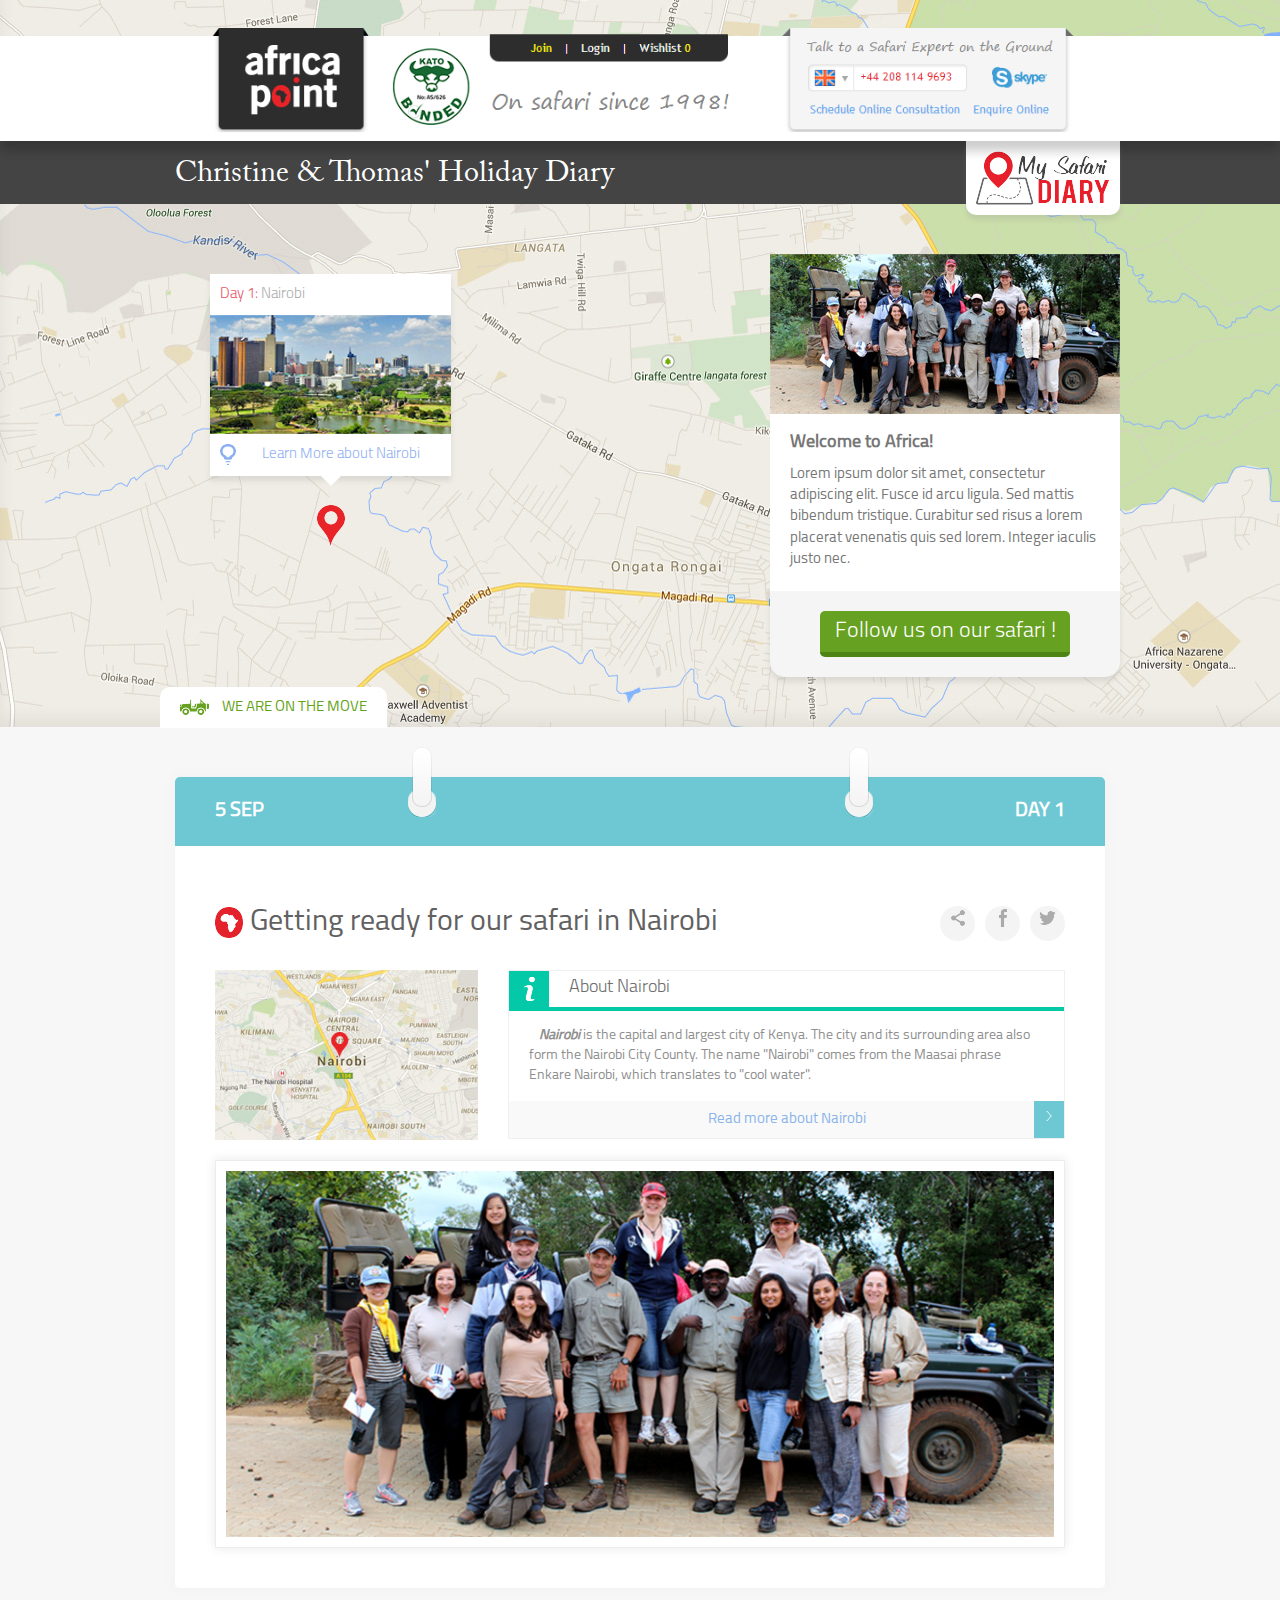
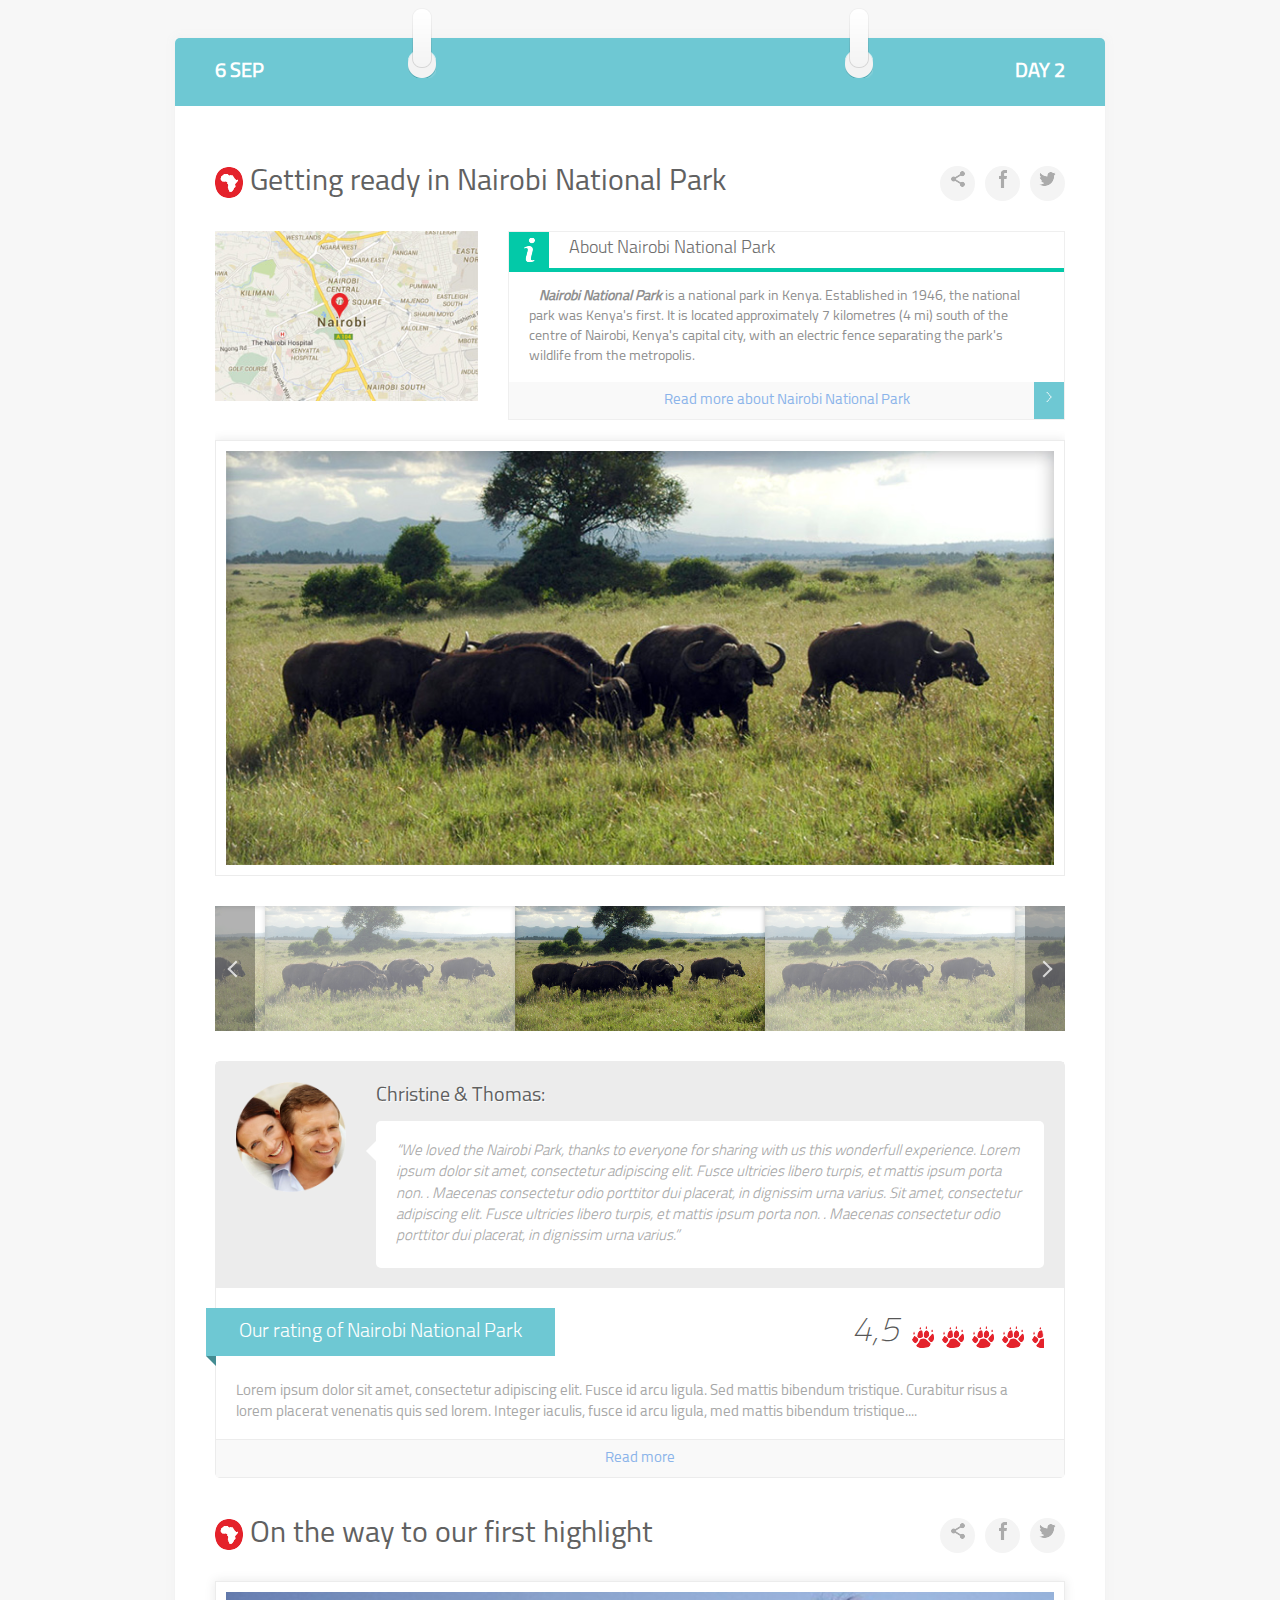
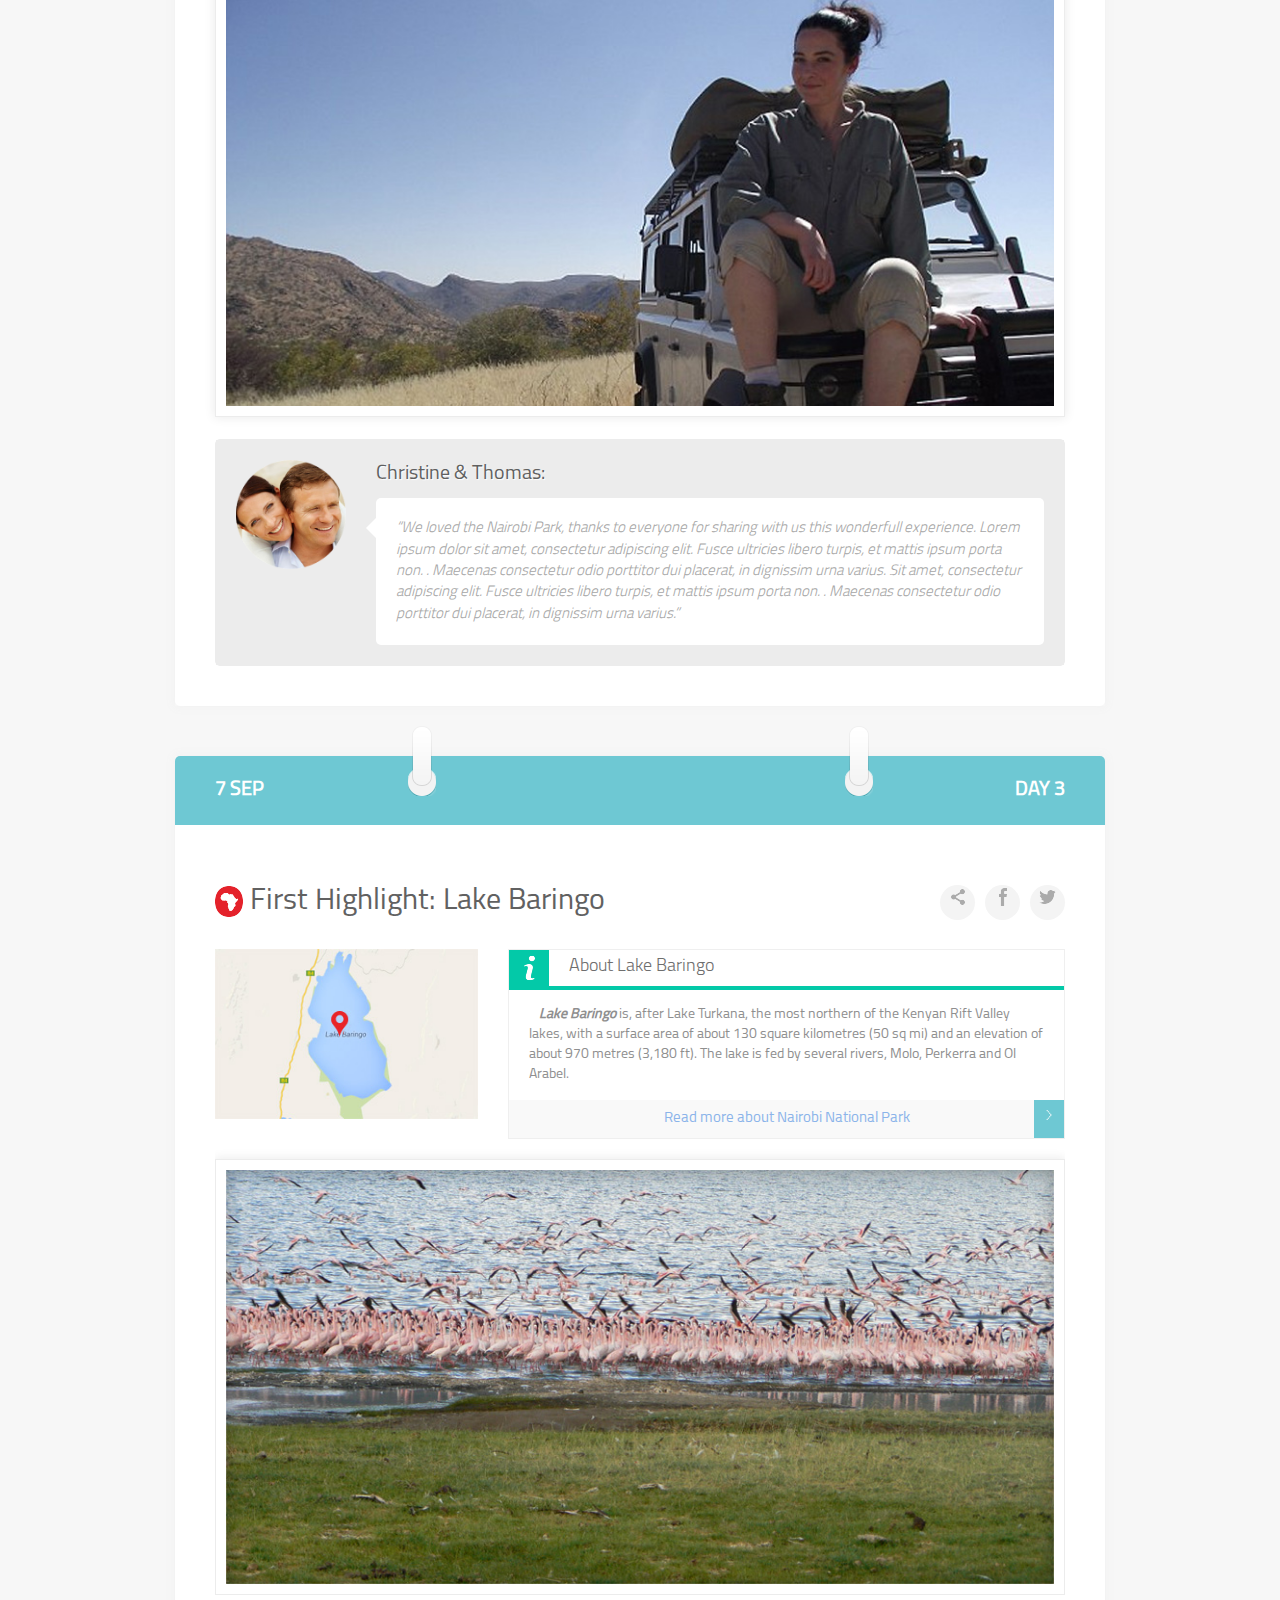
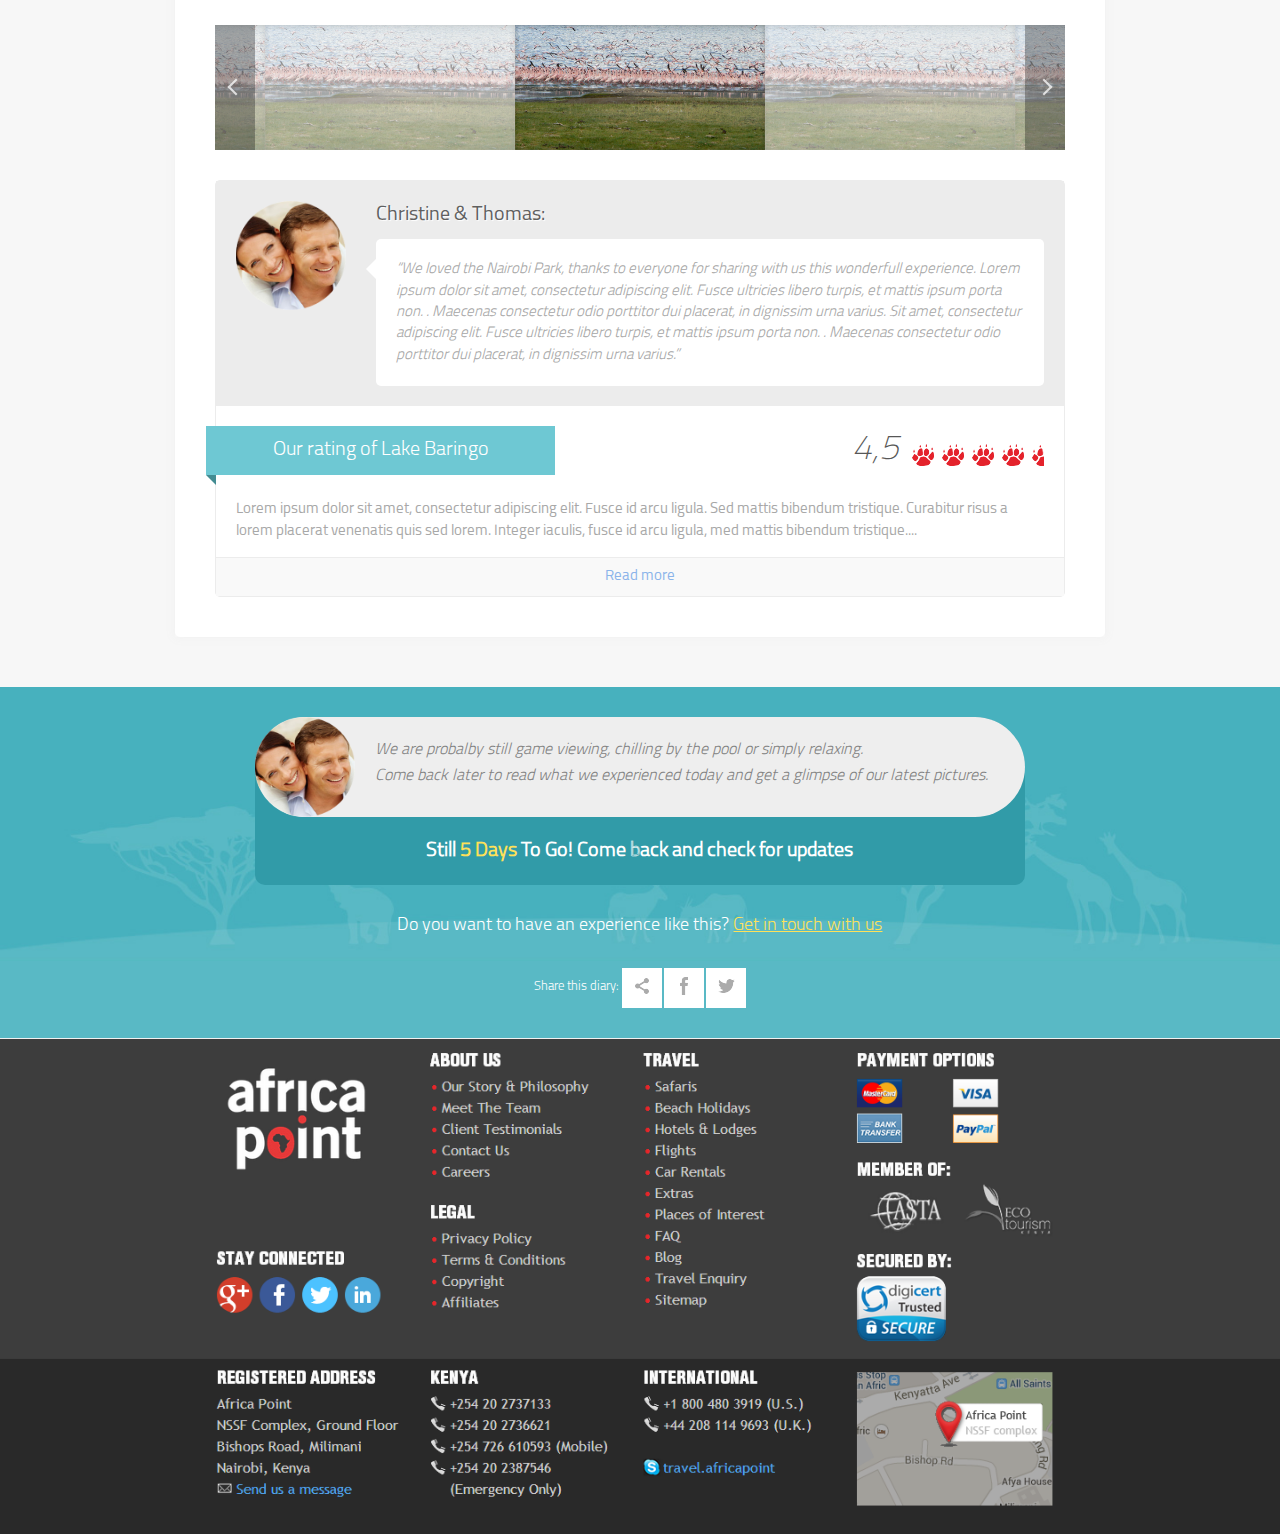
==== commit 53e6d79c: "fix" ====
--- a/diary.html
+++ b/diary.html
@@ -35,7 +35,7 @@
       </div>
       <div class="container content">
         <div class="row">
-          <div class="col-xs-6">
+          <div class="col-xs-6 hide-under-600px">
             <div class="location-box">
               <div class="title">
                 <span>Day 1:</span> Nairobi
@@ -54,7 +54,7 @@
               <img id="location-pin" src="img/location_red_icon.png" alt="">
             </div>
           </div>
-          <div class="col-xs-6">
+          <div class="col-xs-6 full-width-under-600px text-center-under-600px">
             <div class="safari-box">
               <img src="img/group_pic_small.jpg" alt="">
               <div class="message">
@@ -102,23 +102,27 @@
                     <h2 class="black-text">
                       <img src="img/africa_icon.png" alt="">
                       Getting ready for our safari in Nairobi
-                      <a href="#" class="gray-circle">
-                        <img src="img/twitter_circle_icon.png" alt="">
-                      </a>
-                      <a href="#" class="gray-circle">
-                        <img src="img/facebook_circle_icon.png" alt="">
-                      </a>
-                      <a href="#" class="gray-circle">
-                        <img src="img/share_circle_icon.png" alt="">
-                      </a>
+                      <div class="pull-right">
+                        <div class="pull-right">
+                        <a href="#" class="gray-circle">
+                          <img src="img/twitter_circle_icon.png" alt="">
+                        </a>
+                        <a href="#" class="gray-circle">
+                          <img src="img/facebook_circle_icon.png" alt="">
+                        </a>
+                        <a href="#" class="gray-circle">
+                          <img src="img/share_circle_icon.png" alt="">
+                        </a>
+                      </div>
+                      </div>
                     </h2><br>
                   </div>
                 </div>
                 <div class="row">
-                  <div class="col-xs-4">
+                  <div class="col-xs-4 full-width-under-600px">
                     <img class="full-width" src="img/nairobi_map.jpg" alt="">
                   </div>
-                  <div class="col-xs-8">
+                  <div class="col-xs-8 full-width-under-600px">
                     <div class="info-box">
                       <div class="title">
                         <div class="icon">
@@ -180,10 +184,10 @@
                   </div>
                 </div>
                 <div class="row">
-                  <div class="col-xs-4">
+                  <div class="col-xs-4 full-width-under-600px">
                     <img class="full-width" src="img/nairobi_map.jpg" alt="">
                   </div>
-                  <div class="col-xs-8">
+                  <div class="col-xs-8 full-width-under-600px">
                     <div class="info-box">
                       <div class="title">
                         <div class="icon">
@@ -244,10 +248,10 @@
                 <div class="review-box">
                   <div class="gray-banner">
                     <div class="row">
-                      <div class="col-xs-2">
+                      <div class="col-xs-2 half-width-under-500px half-centered full-width-under-380px">
                         <img src="img/profile_img.png" alt="">
                       </div>
-                      <div class="col-xs-10">
+                      <div class="col-xs-10 full-width-under-500px">
                         <div class="username">
                           Christine & Thomas:
                         </div>
@@ -261,12 +265,12 @@
                   </div>
                   <div class="white-banner">
                     <div class="row">
-                      <div class="col-xs-5">
+                      <div class="col-xs-5 full-width-under550px">
                         <div class="title">
                           Our rating of Nairobi National Park 
                         </div>
                       </div>
-                      <div class="col-xs-7 text-right">
+                      <div class="col-xs-7 text-right full-width-under550px">
                         <div class="rate">
                           <span>4,5</span>
                           <img src="img/rating_paw.png" alt="">
@@ -310,10 +314,10 @@
                     <div class="review-box">
                       <div class="gray-banner">
                         <div class="row">
-                          <div class="col-xs-2">
+                          <div class="col-xs-2 half-width-under-500px half-centered full-width-under-380px">
                             <img src="img/profile_img.png" alt="">
                           </div>
-                          <div class="col-xs-10">
+                          <div class="col-xs-10 full-width-under-500px">
                             <div class="username">
                               Christine & Thomas:
                             </div>
@@ -363,10 +367,10 @@
                   </div>
                 </div>
                 <div class="row">
-                  <div class="col-xs-4">
+                  <div class="col-xs-4 full-width-under-600px">
                     <img class="full-width" src="img/lake_map.jpg" alt="">
                   </div>
-                  <div class="col-xs-8">
+                  <div class="col-xs-8 full-width-under-600px">
                     <div class="info-box">
                       <div class="title">
                         <div class="icon">
@@ -427,10 +431,10 @@
                 <div class="review-box">
                   <div class="gray-banner">
                     <div class="row">
-                      <div class="col-xs-2">
+                      <div class="col-xs-2 half-width-under-500px half-centered full-width-under-380px">
                         <img src="img/profile_img.png" alt="">
                       </div>
-                      <div class="col-xs-10">
+                      <div class="col-xs-10 full-width-under-500px">
                         <div class="username">
                           Christine & Thomas:
                         </div>
@@ -444,12 +448,12 @@
                   </div>
                   <div class="white-banner">
                     <div class="row">
-                      <div class="col-xs-5">
+                    <div class="col-xs-5 full-width-under550px">
                         <div class="title">
                           Our rating of Lake Baringo
                         </div>
                       </div>
-                      <div class="col-xs-7 text-right">
+                      <div class="col-xs-7 text-right full-width-under550px">
                         <div class="rate">
                           <span>4,5</span>
                           <img src="img/rating_paw.png" alt="">
@@ -481,13 +485,13 @@
       <section class="blue-animals">
         <div class="container">
           <div class="row">
-            <div class="col-xs-10 col-xs-offset-1">
+            <div class="col-sm-10 col-sm-offset-1 col-xs-12 col-xs-offset-0">
               <div class="dark-blue-box">
                 <div class="blue-message-box">
                   <img src="img/profile_img.png" alt="">
                   <em>
-                  We are probalby still game viewing, chilling by the pool or simply relaxing.<br>
-                  Come back later to read what we experienced today and get a glimpse of our latest pictures.
+                    We are probalby still game viewing, chilling by the pool or simply relaxing.<br>
+                    Come back later to read what we experienced today and get a glimpse of our latest pictures.
                   </em>
                 </div>
                 <div class="message">
--- a/css/style.css
+++ b/css/style.css
@@ -6,6 +6,11 @@
 @font-face {
 	font-family: "Adobe Caslon";
 	src: url(../fonts/adobe_caslon.ttf);
+}
+
+@font-face {
+	font-family: "Bebas";
+	src: url(../fonts/bebas.ttf);
 }
 
 @font-face {
@@ -1507,6 +1512,10 @@
 	line-height: 25px;
 }
 
+.gray-circle:hover {
+	background-color: #d2d2d2;
+}
+
 .info-box {
 	position: relative;
 	border: 1px solid #EFEFEF;
@@ -1621,6 +1630,10 @@
 .review-box .white-banner {
 	background-color: #fff;
 	padding: 20px;
+}
+
+.review-box .white-banner p {
+	margin: 15px 0;
 }
 
 .review-box .white-banner .title {
@@ -1747,13 +1760,175 @@
 	margin-right: -1px;
 }
 
+section.white {
+	padding: 20px 0;
+	position: relative;
+}
+
+section.black {
+	background-color: #2D2D2D;
+	color: #fff;
+	padding: 20px 0;
+	font-family: "Titillium Light";
+}
+
+section.black .icon {
+	margin-right: 10px;
+}
+
+.go-top {
+	font-family: "Segoe Print";
+	display: inline-block;
+	float: right;
+	font-size: 16px;
+	color: #B4B4B4;
+	line-height: 50px;
+	position: relative;
+	padding-right: 40px;
+}
+
+.go-top:after {
+	position: absolute;
+	width: 10px;
+	height: 10px;
+	border-right: 1px solid #b4b4b4;
+	border-top: 1px solid #b4b4b4;
+	-ms-transform: rotate(-45deg); /* IE 9 */
+	-webkit-transform: rotate(-45deg); /* Chrome, Safari, Opera */
+	transform: rotate(-45deg);
+	content: "";
+	top: 50%;
+	right: 10px;
+}
+
+.banner-box {
+	position: relative;
+	margin-bottom: 20px;
+	padding-bottom: 60px;
+	background-color: #EEEEEE;
+}
+
+.banner-box .icon {
+	margin-right: 10px;
+}
+
+.banner-box .title {
+	font-family: "Bebas";
+	background-color: #2D2D2D;
+	color: #fff;
+	padding: 10px 20px;
+	font-size: 18px;
+}
+
+.banner-box .location {
+	background-color: #E1E1E1;
+	padding: 10px;
+	color: #E6323D;
+	font-size: 14px;
+	text-align: center;
+}
+
+.banner-box .location img {
+	display: block;
+	margin: 0 auto;
+	margin-bottom: 5px;
+}
+
+.banner-box .location hr {
+	background-color: #C7C7C7;
+	height: 1px;
+	border-color: #fff;
+	margin: 10px -10px;
+}
+
+.banner-box .message {
+	background-color: #eee;
+	padding: 10px;
+	color: #5D5D5D;
+	font-size: 12px;
+}
+
+.banner-box .message .bulb {
+	margin-top: 8px;
+}
+
+.banner-box .button {
+	background-color: #fff;
+	padding: 20px 0;
+	text-align: center;
+	height: 60px;
+	position: absolute;
+	width: 100%;
+	bottom: 0;
+	left: 0;
+}
+
+.banner-box .button a {
+	text-decoration: underline;
+	color: #9FBCF6;
+}
+
+.promo-box {
+	width: 100%;
+	border: 1px solid #E6E6E6;
+	padding: 50px 10px;
+	text-align: center;
+	background-color: #FAFAFA;
+}
+
+.banner-box .location .message {
+	text-align: left;
+	margin: -10px;
+	min-height: 80px;
+}
+
+section.white .banner-box {
+	border: 1px solid #EDEDED;
+}
+
+.banner-box .location .message .bulb {
+	margin-right: 15px;
+}
+
+.white-well {
+	background-color: #fff;
+	padding: 20px 40px;
+	border-radius: 10px;
+	-moz-border-radius: 10px;
+	-webkit-border-radius: 10px;
+	margin-bottom: 20px;
+}
+
+#wheretogo .breadcrumb {
+	margin: 10px 0;
+}
+
+#wheretogo p {
+	font-family: "Titillium Light";
+}
+
+.banner-box .message div {
+	display: inline-block;
+	width: 75%;
+}
+
+.banner-box .button a:hover {
+	color: #7E93BD;
+}
+
 @media (min-width: 1170px) {
 	.container {
 		width: 960px;
 	}
+	.black {
+		font-size: 18px;
+	}
 }
 
 @media (max-width: 1000px) {
+	.banner-box .message .bulb {
+		min-width: inherit;
+	}
 	.dark-container {
 		font-size: 11px;
 	}
@@ -1832,6 +2007,22 @@
 	.profile-title {
 		margin: 0 -15px 40px;
 		font-size: 16px;
+	}
+	.info-box .button .arrow img,
+	.info-box .title .icon img,
+	.gray-circle img,
+	.square-link img {
+		min-width: inherit;
+	}
+	.rate img {
+		min-width: inherit;
+	}
+}
+
+@media (max-width: 992px) {
+	section.blue-animals .blue-message-box {
+		font-size: 14px;
+		line-height: 20px;
 	}
 }
 
@@ -1962,6 +2153,13 @@
 		font-size: 18px;
 		line-height: 26px;
 	}
+	#map .title-banner {
+		font-size: 24px;
+	}
+	section.blue-animals .blue-message-box {
+		line-height: 20px;
+		padding: 10px 10px 10px 110px;
+	}
 }
 
 @media (max-width: 600px) {
@@ -1980,6 +2178,18 @@
 		font-size: 17px;
 		padding: 0 10px;
 	}
+	.full-width-under-600px {
+		width: 100%;
+	}
+	.hide-under-600px {
+		display: none;
+	}
+	.safari-box {
+		float: initial;
+	}
+	.text-center-under-600px {
+		text-align: center;
+	}
 }
 
 @media (min-width: 600px) {
@@ -2022,6 +2232,16 @@
 	}
 	.wishlist .item .content .dropdown select {
 		margin-left: -20px;
+	}
+	h2 {
+		font-size: 18px;
+	}
+	.info-box {
+		margin-top: 20px;
+	}
+
+	.gray-circle {
+		margin: 10px 5px;
 	}
 }
 
@@ -2070,6 +2290,9 @@
 	}
 	.wishlist .item .content {
 		height: 120px;
+	}
+	#map .title-banner {
+		font-size: 20px;
 	}
 }
 
@@ -2105,6 +2328,27 @@
 	.full-width-under-500px {
 		width: 100%;
 	}
+	#map .title-banner {
+		font-size: 18px;
+	}
+	.half-width-under-500px {
+		width: 50%;
+	}
+	.half-centered {
+		margin-left: 25%;
+	}
+	.review-box .gray-banner .comment:after {
+		left: 50%;
+		top: -10px;
+		margin-left: -10px;
+		border-right: 10px solid transparent;
+		border-left: 10px solid transparent;
+		border-top: none;
+		border-bottom: 10px solid #fff;
+	}
+	.review-box .gray-banner .username {
+		text-align: center;
+	}
 }
 
 @media (max-width: 475px) {
@@ -2154,6 +2398,10 @@
 	}
 	.wishlist .item .content {
 		height: 89px;
+	}
+	#map .banner {
+		top: 36px;
+		z-index: 2;
 	}
 }
 
@@ -2209,6 +2457,24 @@
 		margin-left: 10%;
 		font-size: 18px;
 	}
+	.safari-box .btn-green {
+		width: 100%;
+		margin: 0;
+		font-size: 16px;
+		padding: 10px;
+	}
+	.calendar-box .title {
+		padding: 20px;
+		font-size: 16px;
+	}
+	.info-box .title {
+		padding: 5px 20px 5px 60px;
+	}
+	section.blue-animals .blue-message-box {
+		font-size: 12px;
+		line-height: 14px;
+		padding: 10px 10px 10px 110px;
+	}
 }
 
 @media (max-width: 380px) {
@@ -2284,4 +2550,23 @@
 	#home {
 		margin-bottom: 20px;
 	}
+	.full-width-under-380px {
+		width: 100%;
+		margin: 0;
+	}
+	.review-box .white-banner .rate span {
+		font-size: 20px;
+		line-height: 58px;
+	}
+	.review-box .white-banner .rate img {
+		margin-left: 0;
+	}
+}
+
+@media (max-width: 350px) {
+	section.blue-animals .blue-message-box {
+		font-size: 12px;
+		line-height: 13px;
+		padding: 5px 15px 5px 105px;
+	}
 }